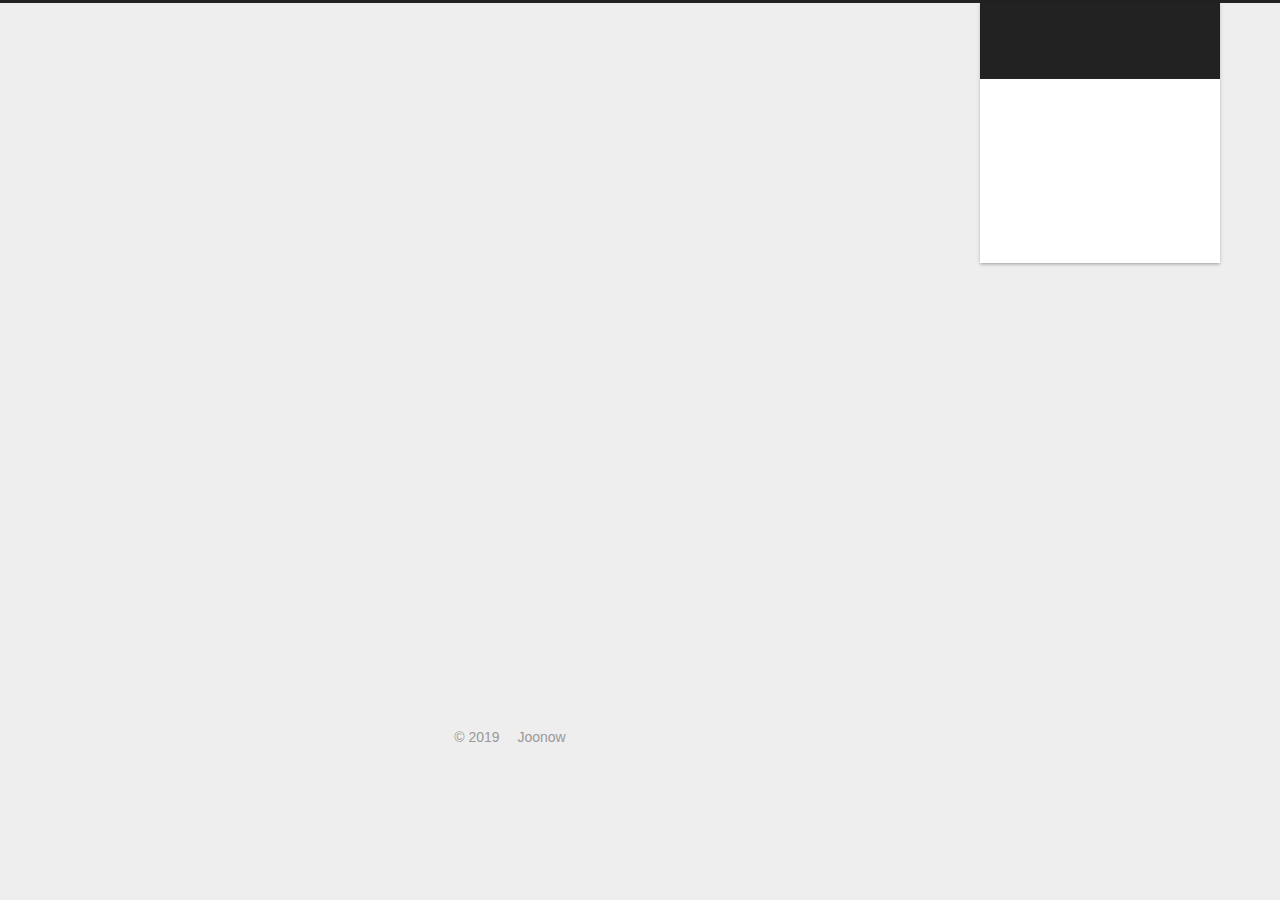
==== index.html @ 96f08228 "Site updated: 2019-05-29 19:18:34" ====
<!DOCTYPE html>












  


<html class="theme-next gemini use-motion" lang="zh-CN">
<head><meta name="generator" content="Hexo 3.8.0">
  <meta charset="UTF-8">
<meta http-equiv="X-UA-Compatible" content="IE=edge">
<meta name="viewport" content="width=device-width, initial-scale=1, maximum-scale=2">
<meta name="theme-color" content="#222">
























<link rel="stylesheet" href="/lib/font-awesome/css/font-awesome.min.css?v=4.6.2">

<link rel="stylesheet" href="/css/main.css?v=7.1.1">


  <link rel="apple-touch-icon" sizes="180x180" href="/images/apple-touch-icon-next.png?v=7.1.1">


  <link rel="icon" type="image/png" sizes="32x32" href="/images/amd.ico?v=7.1.1">


  <link rel="icon" type="image/png" sizes="16x16" href="/images/amd.ico?v=7.1.1">


  <link rel="mask-icon" href="/images/logo.svg?v=7.1.1" color="#222">







<script id="hexo.configurations">
  var NexT = window.NexT || {};
  var CONFIG = {
    root: '/',
    scheme: 'Gemini',
    version: '7.1.1',
    sidebar: {"position":"right","display":"post","offset":12,"onmobile":false,"dimmer":false},
    back2top: true,
    back2top_sidebar: false,
    fancybox: false,
    fastclick: false,
    lazyload: false,
    tabs: true,
    motion: {"enable":true,"async":false,"transition":{"post_block":"fadeIn","post_header":"slideDownIn","post_body":"slideDownIn","coll_header":"slideLeftIn","sidebar":"slideUpIn"}},
    algolia: {
      applicationID: '',
      apiKey: '',
      indexName: '',
      hits: {"per_page":10},
      labels: {"input_placeholder":"Search for Posts","hits_empty":"We didn't find any results for the search: ${query}","hits_stats":"${hits} results found in ${time} ms"}
    }
  };
</script>


  




  <meta name="description" content="INTEL,YES! NVIDIA,YES!">
<meta property="og:type" content="website">
<meta property="og:title" content="AMD? NO!">
<meta property="og:url" content="http://amdno.com/index.html">
<meta property="og:site_name" content="AMD? NO!">
<meta property="og:description" content="INTEL,YES! NVIDIA,YES!">
<meta property="og:locale" content="zh-CN">
<meta name="twitter:card" content="summary">
<meta name="twitter:title" content="AMD? NO!">
<meta name="twitter:description" content="INTEL,YES! NVIDIA,YES!">





  
  
  <link rel="canonical" href="http://amdno.com/">



<script id="page.configurations">
  CONFIG.page = {
    sidebar: "",
  };
</script>

  <title>AMD? NO!</title>
  












  <noscript>
  <style>
  .use-motion .motion-element,
  .use-motion .brand,
  .use-motion .menu-item,
  .sidebar-inner,
  .use-motion .post-block,
  .use-motion .pagination,
  .use-motion .comments,
  .use-motion .post-header,
  .use-motion .post-body,
  .use-motion .collection-title { opacity: initial; }

  .use-motion .logo,
  .use-motion .site-title,
  .use-motion .site-subtitle {
    opacity: initial;
    top: initial;
  }

  .use-motion .logo-line-before i { left: initial; }
  .use-motion .logo-line-after i { right: initial; }
  </style>
</noscript>

</head>

<body itemscope itemtype="http://schema.org/WebPage" lang="zh-CN">

  
  
    
  

  <div class="container sidebar-position-right 
  page-home">
    <div class="headband"></div>

    <header id="header" class="header" itemscope itemtype="http://schema.org/WPHeader">
      <div class="header-inner"><div class="site-brand-wrapper">
  <div class="site-meta">
    

    <div class="custom-logo-site-title">
      <a href="/" class="brand" rel="start">
        <span class="logo-line-before"><i></i></span>
        <span class="site-title">AMD? NO!</span>
        <span class="logo-line-after"><i></i></span>
      </a>
    </div>
    
    
  </div>

  <div class="site-nav-toggle">
    <button aria-label="切换导航栏">
      <span class="btn-bar"></span>
      <span class="btn-bar"></span>
      <span class="btn-bar"></span>
    </button>
  </div>
</div>



<nav class="site-nav">
  
    <ul id="menu" class="menu">
      
        
        
        
          
          <li class="menu-item menu-item-home menu-item-active">

    
    
    
      
    

    

    <a href="/" rel="section"><i class="menu-item-icon fa fa-fw fa-home"></i> <br>首页</a>

  </li>
        
        
        
          
          <li class="menu-item menu-item-categories">

    
    
    
      
    

    

    <a href="/categories/" rel="section"><i class="menu-item-icon fa fa-fw fa-th"></i> <br>分类</a>

  </li>
        
        
        
          
          <li class="menu-item menu-item-archives">

    
    
    
      
    

    

    <a href="/archives/" rel="section"><i class="menu-item-icon fa fa-fw fa-archive"></i> <br>归档</a>

  </li>

      
      
        <li class="menu-item menu-item-search">
          
            <a href="javascript:;" class="popup-trigger">
          
            
              <i class="menu-item-icon fa fa-search fa-fw"></i> <br>搜索</a>
        </li>
      
    </ul>
  

  

  
    <div class="site-search">
      
  <div class="popup search-popup local-search-popup">
  <div class="local-search-header clearfix">
    <span class="search-icon">
      <i class="fa fa-search"></i>
    </span>
    <span class="popup-btn-close">
      <i class="fa fa-times-circle"></i>
    </span>
    <div class="local-search-input-wrapper">
      <input autocomplete="off" placeholder="搜索..." spellcheck="false" type="text" id="local-search-input">
    </div>
  </div>
  <div id="local-search-result"></div>
</div>



    </div>
  
</nav>



  



</div>
    </header>

    


    <main id="main" class="main">
      <div class="main-inner">
        <div class="content-wrap">
          
            

          
          <div id="content" class="content">
            
  <section id="posts" class="posts-expand">
    
      

  

  
  
  

  

  <article class="post post-type-normal" itemscope itemtype="http://schema.org/Article">
  
  
  
  <div class="post-block">
    <link itemprop="mainEntityOfPage" href="http://amdno.com/2019/05/06/手机推荐/">

    <span hidden itemprop="author" itemscope itemtype="http://schema.org/Person">
      <meta itemprop="name" content="Joonow">
      <meta itemprop="description" content="INTEL,YES! NVIDIA,YES!">
      <meta itemprop="image" content="/images/avatar.gif">
    </span>

    <span hidden itemprop="publisher" itemscope itemtype="http://schema.org/Organization">
      <meta itemprop="name" content="AMD? NO!">
    </span>

    
      <header class="post-header">

        
        
          <h1 class="post-title" itemprop="name headline">
                
                
                <a href="/2019/05/06/手机推荐/" class="post-title-link" itemprop="url">手机推荐</a>
              
            
          </h1>
        

        <div class="post-meta">
        
        
       		
          <span class="post-time">

            
            
            

            
              <span class="post-meta-item-icon">
                <i class="fa fa-calendar-o"></i>
              </span>
              
                <span class="post-meta-item-text">发表于</span>
              

              
                
              

              <time title="创建时间：2019-05-06 16:51:24" itemprop="dateCreated datePublished" datetime="2019-05-06T16:51:24+08:00">2019-05-06</time>
            

            
              

              
                
                <span class="post-meta-divider">|</span>
                

                <span class="post-meta-item-icon">
                  <i class="fa fa-calendar-check-o"></i>
                </span>
                
                  <span class="post-meta-item-text">更新于</span>
                
                <time title="修改时间：2019-05-28 17:20:49" itemprop="dateModified" datetime="2019-05-28T17:20:49+08:00">2019-05-28</time>
              
            
          </span>

          
            <span class="post-category">
            
              <span class="post-meta-divider">|</span>
            
              <span class="post-meta-item-icon">
                <i class="fa fa-folder-o"></i>
              </span>
              
                <span class="post-meta-item-text">分类于</span>
              
              
                <span itemprop="about" itemscope itemtype="http://schema.org/Thing"><a href="/categories/phone/" itemprop="url" rel="index"><span itemprop="name">phone</span></a></span>

                
                
              
            </span>
          

          
            
            
          

          
          

          

          
            <div class="post-symbolscount">
              

              
                <span class="post-meta-item-icon">
                  <i class="fa fa-file-word-o"></i>
                </span>
                
                  <span class="post-meta-item-text">本文字数：</span>
                
                <span title="本文字数">868</span>
              

              

              
            </div>
          

          

        </div>
      </header>
    

    
    
    
    <div class="post-body" itemprop="articleBody">



<div>
  
</div>


      
      

      
        
          <p>推荐表仅为本人主观想法，不代表任何厂商，也不带有任何获利性质。</p>
<p>里面链接不加说明默认是京东自营、天猫旗舰店或者手机厂商官网的链接，淘宝的则建议自行搜索，均不带有任何返利途径。</p>
<p>目前不收录垃圾佬的海淘洋垃圾或者二手旧旗舰等，不定时更新。</p>
          <!--noindex-->
          
            <div class="post-button text-center">
              <a class="btn" href="/2019/05/06/手机推荐/#more" rel="contents">
                阅读全文 &raquo;
              </a>
            </div>
          
          <!--/noindex-->
        
      
    </div>

    

    
    
    

    

    
      
    
    

    

    <footer class="post-footer">
      

      

      

      
      
        <div class="post-eof"></div>
      
    </footer>
  </div>
  
  
  
  </article>


    
  </section>

  


          </div>
          

        </div>
        
          
  
  <div class="sidebar-toggle">
    <div class="sidebar-toggle-line-wrap">
      <span class="sidebar-toggle-line sidebar-toggle-line-first"></span>
      <span class="sidebar-toggle-line sidebar-toggle-line-middle"></span>
      <span class="sidebar-toggle-line sidebar-toggle-line-last"></span>
    </div>
  </div>

  <aside id="sidebar" class="sidebar">
    <div class="sidebar-inner">

      

      

      <div class="site-overview-wrap sidebar-panel sidebar-panel-active">
        <div class="site-overview">
          <div class="site-author motion-element" itemprop="author" itemscope itemtype="http://schema.org/Person">
            
              <p class="site-author-name" itemprop="name">Joonow</p>
              <div class="site-description motion-element" itemprop="description">INTEL,YES! NVIDIA,YES!</div>
          </div>

          
            <nav class="site-state motion-element">
              
                <div class="site-state-item site-state-posts">
                
                  <a href="/archives/">
                
                    <span class="site-state-item-count">1</span>
                    <span class="site-state-item-name">日志</span>
                  </a>
                </div>
              

              
                
                
                <div class="site-state-item site-state-categories">
                  
                    
                      <a href="/categories/">
                    
                  
                    
                    
                      
                    
                    <span class="site-state-item-count">1</span>
                    <span class="site-state-item-name">分类</span>
                  </a>
                </div>
              

              
            </nav>
          

          

          

          
            <div class="links-of-author motion-element">
              
                <span class="links-of-author-item">
                  
                  
                    
                  
                  
                    
                  
                  <a href="https://weibo.com/6064539445" title="Weibo &rarr; https://weibo.com/6064539445" rel="noopener" target="_blank"><i class="fa fa-fw fa-weibo"></i>Weibo</a>
                </span>
              
            </div>
          

          

          
          

          
            
          
          

        </div>
      </div>

      

      

    </div>
  </aside>
  


        
      </div>
    </main>

    <footer id="footer" class="footer">
      <div class="footer-inner">
        <div class="copyright">&copy; <span itemprop="copyrightYear">2019</span>
  <span class="with-love" id="animate">
    <i class="fa fa-user"></i>
  </span>
  <span class="author" itemprop="copyrightHolder">Joonow</span>

  

  
</div>









        








        
      </div>
    </footer>

    
      <div class="back-to-top">
        <i class="fa fa-arrow-up"></i>
        
      </div>
    

    

    

    
  </div>

  

<script>
  if (Object.prototype.toString.call(window.Promise) !== '[object Function]') {
    window.Promise = null;
  }
</script>


























  
  <script src="/lib/jquery/index.js?v=2.1.3"></script>

  
  <script src="/lib/velocity/velocity.min.js?v=1.2.1"></script>

  
  <script src="/lib/velocity/velocity.ui.min.js?v=1.2.1"></script>


  


  <script src="/js/utils.js?v=7.1.1"></script>

  <script src="/js/motion.js?v=7.1.1"></script>



  
  


  <script src="/js/affix.js?v=7.1.1"></script>

  <script src="/js/schemes/pisces.js?v=7.1.1"></script>




  

  


  <script src="/js/next-boot.js?v=7.1.1"></script>


  

  

  

  



  
  <script>
    // Popup Window;
    var isfetched = false;
    var isXml = true;
    // Search DB path;
    var search_path = "search.xml";
    if (search_path.length === 0) {
      search_path = "search.xml";
    } else if (/json$/i.test(search_path)) {
      isXml = false;
    }
    var path = "/" + search_path;
    // monitor main search box;

    var onPopupClose = function (e) {
      $('.popup').hide();
      $('#local-search-input').val('');
      $('.search-result-list').remove();
      $('#no-result').remove();
      $(".local-search-pop-overlay").remove();
      $('body').css('overflow', '');
    }

    function proceedsearch() {
      $("body")
        .append('<div class="search-popup-overlay local-search-pop-overlay"></div>')
        .css('overflow', 'hidden');
      $('.search-popup-overlay').click(onPopupClose);
      $('.popup').toggle();
      var $localSearchInput = $('#local-search-input');
      $localSearchInput.attr("autocapitalize", "none");
      $localSearchInput.attr("autocorrect", "off");
      $localSearchInput.focus();
    }

    // search function;
    var searchFunc = function(path, search_id, content_id) {
      'use strict';

      // start loading animation
      $("body")
        .append('<div class="search-popup-overlay local-search-pop-overlay">' +
          '<div id="search-loading-icon">' +
          '<i class="fa fa-spinner fa-pulse fa-5x fa-fw"></i>' +
          '</div>' +
          '</div>')
        .css('overflow', 'hidden');
      $("#search-loading-icon").css('margin', '20% auto 0 auto').css('text-align', 'center');

      

      $.ajax({
        url: path,
        dataType: isXml ? "xml" : "json",
        async: true,
        success: function(res) {
          // get the contents from search data
          isfetched = true;
          $('.popup').detach().appendTo('.header-inner');
          var datas = isXml ? $("entry", res).map(function() {
            return {
              title: $("title", this).text(),
              content: $("content",this).text(),
              url: $("url" , this).text()
            };
          }).get() : res;
          var input = document.getElementById(search_id);
          var resultContent = document.getElementById(content_id);
          var inputEventFunction = function() {
            var searchText = input.value.trim().toLowerCase();
            var keywords = searchText.split(/[\s\-]+/);
            if (keywords.length > 1) {
              keywords.push(searchText);
            }
            var resultItems = [];
            if (searchText.length > 0) {
              // perform local searching
              datas.forEach(function(data) {
                var isMatch = false;
                var hitCount = 0;
                var searchTextCount = 0;
                var title = data.title.trim();
                var titleInLowerCase = title.toLowerCase();
                var content = data.content.trim().replace(/<[^>]+>/g,"");
                
                var contentInLowerCase = content.toLowerCase();
                var articleUrl = decodeURIComponent(data.url).replace(/\/{2,}/g, '/');
                var indexOfTitle = [];
                var indexOfContent = [];
                // only match articles with not empty titles
                if(title != '') {
                  keywords.forEach(function(keyword) {
                    function getIndexByWord(word, text, caseSensitive) {
                      var wordLen = word.length;
                      if (wordLen === 0) {
                        return [];
                      }
                      var startPosition = 0, position = [], index = [];
                      if (!caseSensitive) {
                        text = text.toLowerCase();
                        word = word.toLowerCase();
                      }
                      while ((position = text.indexOf(word, startPosition)) > -1) {
                        index.push({position: position, word: word});
                        startPosition = position + wordLen;
                      }
                      return index;
                    }

                    indexOfTitle = indexOfTitle.concat(getIndexByWord(keyword, titleInLowerCase, false));
                    indexOfContent = indexOfContent.concat(getIndexByWord(keyword, contentInLowerCase, false));
                  });
                  if (indexOfTitle.length > 0 || indexOfContent.length > 0) {
                    isMatch = true;
                    hitCount = indexOfTitle.length + indexOfContent.length;
                  }
                }

                // show search results

                if (isMatch) {
                  // sort index by position of keyword

                  [indexOfTitle, indexOfContent].forEach(function (index) {
                    index.sort(function (itemLeft, itemRight) {
                      if (itemRight.position !== itemLeft.position) {
                        return itemRight.position - itemLeft.position;
                      } else {
                        return itemLeft.word.length - itemRight.word.length;
                      }
                    });
                  });

                  // merge hits into slices

                  function mergeIntoSlice(text, start, end, index) {
                    var item = index[index.length - 1];
                    var position = item.position;
                    var word = item.word;
                    var hits = [];
                    var searchTextCountInSlice = 0;
                    while (position + word.length <= end && index.length != 0) {
                      if (word === searchText) {
                        searchTextCountInSlice++;
                      }
                      hits.push({position: position, length: word.length});
                      var wordEnd = position + word.length;

                      // move to next position of hit

                      index.pop();
                      while (index.length != 0) {
                        item = index[index.length - 1];
                        position = item.position;
                        word = item.word;
                        if (wordEnd > position) {
                          index.pop();
                        } else {
                          break;
                        }
                      }
                    }
                    searchTextCount += searchTextCountInSlice;
                    return {
                      hits: hits,
                      start: start,
                      end: end,
                      searchTextCount: searchTextCountInSlice
                    };
                  }

                  var slicesOfTitle = [];
                  if (indexOfTitle.length != 0) {
                    slicesOfTitle.push(mergeIntoSlice(title, 0, title.length, indexOfTitle));
                  }

                  var slicesOfContent = [];
                  while (indexOfContent.length != 0) {
                    var item = indexOfContent[indexOfContent.length - 1];
                    var position = item.position;
                    var word = item.word;
                    // cut out 100 characters
                    var start = position - 20;
                    var end = position + 80;
                    if(start < 0){
                      start = 0;
                    }
                    if (end < position + word.length) {
                      end = position + word.length;
                    }
                    if(end > content.length){
                      end = content.length;
                    }
                    slicesOfContent.push(mergeIntoSlice(content, start, end, indexOfContent));
                  }

                  // sort slices in content by search text's count and hits' count

                  slicesOfContent.sort(function (sliceLeft, sliceRight) {
                    if (sliceLeft.searchTextCount !== sliceRight.searchTextCount) {
                      return sliceRight.searchTextCount - sliceLeft.searchTextCount;
                    } else if (sliceLeft.hits.length !== sliceRight.hits.length) {
                      return sliceRight.hits.length - sliceLeft.hits.length;
                    } else {
                      return sliceLeft.start - sliceRight.start;
                    }
                  });

                  // select top N slices in content

                  var upperBound = parseInt('1');
                  if (upperBound >= 0) {
                    slicesOfContent = slicesOfContent.slice(0, upperBound);
                  }

                  // highlight title and content

                  function highlightKeyword(text, slice) {
                    var result = '';
                    var prevEnd = slice.start;
                    slice.hits.forEach(function (hit) {
                      result += text.substring(prevEnd, hit.position);
                      var end = hit.position + hit.length;
                      result += '<b class="search-keyword">' + text.substring(hit.position, end) + '</b>';
                      prevEnd = end;
                    });
                    result += text.substring(prevEnd, slice.end);
                    return result;
                  }

                  var resultItem = '';

                  if (slicesOfTitle.length != 0) {
                    resultItem += "<li><a href='" + articleUrl + "' class='search-result-title'>" + highlightKeyword(title, slicesOfTitle[0]) + "</a>";
                  } else {
                    resultItem += "<li><a href='" + articleUrl + "' class='search-result-title'>" + title + "</a>";
                  }

                  slicesOfContent.forEach(function (slice) {
                    resultItem += "<a href='" + articleUrl + "'>" +
                      "<p class=\"search-result\">" + highlightKeyword(content, slice) +
                      "...</p>" + "</a>";
                  });

                  resultItem += "</li>";
                  resultItems.push({
                    item: resultItem,
                    searchTextCount: searchTextCount,
                    hitCount: hitCount,
                    id: resultItems.length
                  });
                }
              })
            };
            if (keywords.length === 1 && keywords[0] === "") {
              resultContent.innerHTML = '<div id="no-result"><i class="fa fa-search fa-5x"></i></div>'
            } else if (resultItems.length === 0) {
              resultContent.innerHTML = '<div id="no-result"><i class="fa fa-frown-o fa-5x"></i></div>'
            } else {
              resultItems.sort(function (resultLeft, resultRight) {
                if (resultLeft.searchTextCount !== resultRight.searchTextCount) {
                  return resultRight.searchTextCount - resultLeft.searchTextCount;
                } else if (resultLeft.hitCount !== resultRight.hitCount) {
                  return resultRight.hitCount - resultLeft.hitCount;
                } else {
                  return resultRight.id - resultLeft.id;
                }
              });
              var searchResultList = '<ul class=\"search-result-list\">';
              resultItems.forEach(function (result) {
                searchResultList += result.item;
              })
              searchResultList += "</ul>";
              resultContent.innerHTML = searchResultList;
            }
          }

          if ('auto' === 'auto') {
            input.addEventListener('input', inputEventFunction);
          } else {
            $('.search-icon').click(inputEventFunction);
            input.addEventListener('keypress', function (event) {
              if (event.keyCode === 13) {
                inputEventFunction();
              }
            });
          }

          // remove loading animation
          $(".local-search-pop-overlay").remove();
          $('body').css('overflow', '');

          proceedsearch();
        }
      });
    }

    // handle and trigger popup window;
    $('.popup-trigger').click(function(e) {
      e.stopPropagation();
      if (isfetched === false) {
        searchFunc(path, 'local-search-input', 'local-search-result');
      } else {
        proceedsearch();
      };
    });

    $('.popup-btn-close').click(onPopupClose);
    $('.popup').click(function(e){
      e.stopPropagation();
    });
    $(document).on('keyup', function (event) {
      var shouldDismissSearchPopup = event.which === 27 &&
        $('.search-popup').is(':visible');
      if (shouldDismissSearchPopup) {
        onPopupClose();
      }
    });
  </script>





  

  

  

  

  

  

  

  

  

  

  

  

  

  

</body>
</html>
---- css/main.css ----
/* normalize.css v8.0.1 | MIT License | github.com/necolas/normalize.css */
html {
  line-height: 1.15; /* 1 */
  -webkit-text-size-adjust: 100%; /* 2 */
}
body {
  margin: 0;
}
main {
  display: block;
}
h1 {
  font-size: 2em;
  margin: 0.67em 0;
}
hr {
  box-sizing: content-box; /* 1 */
  height: 0; /* 1 */
  overflow: visible; /* 2 */
}
pre {
  font-family: monospace, monospace; /* 1 */
  font-size: 1em; /* 2 */
}
a {
  background-color: transparent;
}
abbr[title] {
  border-bottom: none; /* 1 */
  text-decoration: underline; /* 2 */
  text-decoration: underline dotted; /* 2 */
}
b,
strong {
  font-weight: bolder;
}
code,
kbd,
samp {
  font-family: monospace, monospace; /* 1 */
  font-size: 1em; /* 2 */
}
small {
  font-size: 80%;
}
sub,
sup {
  font-size: 75%;
  line-height: 0;
  position: relative;
  vertical-align: baseline;
}
sub {
  bottom: -0.25em;
}
sup {
  top: -0.5em;
}
img {
  border-style: none;
}
button,
input,
optgroup,
select,
textarea {
  font-family: inherit; /* 1 */
  font-size: 100%; /* 1 */
  line-height: 1.15; /* 1 */
  margin: 0; /* 2 */
}
button,
input {
/* 1 */
  overflow: visible;
}
button,
select {
/* 1 */
  text-transform: none;
}
button,
[type="button"],
[type="reset"],
[type="submit"] {
  -webkit-appearance: button;
}
button::-moz-focus-inner,
[type="button"]::-moz-focus-inner,
[type="reset"]::-moz-focus-inner,
[type="submit"]::-moz-focus-inner {
  border-style: none;
  padding: 0;
}
button:-moz-focusring,
[type="button"]:-moz-focusring,
[type="reset"]:-moz-focusring,
[type="submit"]:-moz-focusring {
  outline: 1px dotted ButtonText;
}
fieldset {
  padding: 0.35em 0.75em 0.625em;
}
legend {
  box-sizing: border-box; /* 1 */
  color: inherit; /* 2 */
  display: table; /* 1 */
  max-width: 100%; /* 1 */
  padding: 0; /* 3 */
  white-space: normal; /* 1 */
}
progress {
  vertical-align: baseline;
}
textarea {
  overflow: auto;
}
[type="checkbox"],
[type="radio"] {
  box-sizing: border-box; /* 1 */
  padding: 0; /* 2 */
}
[type="number"]::-webkit-inner-spin-button,
[type="number"]::-webkit-outer-spin-button {
  height: auto;
}
[type="search"] {
  -webkit-appearance: textfield; /* 1 */
  outline-offset: -2px; /* 2 */
}
[type="search"]::-webkit-search-decoration {
  -webkit-appearance: none;
}
::-webkit-file-upload-button {
  -webkit-appearance: button; /* 1 */
  font: inherit; /* 2 */
}
details {
  display: block;
}
summary {
  display: list-item;
}
template {
  display: none;
}
[hidden] {
  display: none;
}
::selection {
  background: #262a30;
  color: #fff;
}
body {
  position: relative;
  font-family: 'Lato', "PingFang SC", "Microsoft YaHei", sans-serif;
  font-size: 14px;
  line-height: 2;
  color: #555;
  background: #eee;
}
@media (max-width: 991px) {
  body {
    padding-right: 0 !important;
  }
}
@media (min-width: 1200px) {
  body {
    font-size: 16px;
  }
}
h1,
h2,
h3,
h4,
h5,
h6 {
  margin: 20px 0 15px;
  padding: 0;
  font-weight: bold;
  line-height: 1.5;
  font-family: 'Lato', "PingFang SC", "Microsoft YaHei", sans-serif;
}
h1 {
  font-size: 22px;
}
h1 code {
  font-size: 1em;
}
@media (max-width: 767px) {
  h1 {
    font-size: 18px;
  }
  h1 code {
    font-size: 1em;
  }
}
h2 {
  font-size: 20px;
}
h2 code {
  font-size: 1em;
}
@media (max-width: 767px) {
  h2 {
    font-size: 16px;
  }
  h2 code {
    font-size: 1em;
  }
}
h3 {
  font-size: 18px;
}
h3 code {
  font-size: 1em;
}
@media (max-width: 767px) {
  h3 {
    font-size: 14px;
  }
  h3 code {
    font-size: 1em;
  }
}
h4 {
  font-size: 16px;
}
h4 code {
  font-size: 1em;
}
@media (max-width: 767px) {
  h4 {
    font-size: 12px;
  }
  h4 code {
    font-size: 1em;
  }
}
h5 {
  font-size: 14px;
}
h5 code {
  font-size: 1em;
}
@media (max-width: 767px) {
  h5 {
    font-size: 10px;
  }
  h5 code {
    font-size: 1em;
  }
}
h6 {
  font-size: 12px;
}
h6 code {
  font-size: 1em;
}
@media (max-width: 767px) {
  h6 {
    font-size: 8px;
  }
  h6 code {
    font-size: 1em;
  }
}
p {
  margin: 0 0 20px 0;
}
a,
span.exturl {
  overflow-wrap: break-word;
  word-wrap: break-word;
  background-color: transparent;
  color: #555;
  text-decoration: none;
  outline: none;
  border-bottom: 1px solid #999;
  cursor: pointer;
}
a:hover,
span.exturl:hover {
  color: #222;
  border-bottom-color: #222;
}
video {
  max-width: 100%;
  display: block;
  margin-left: auto;
  margin-right: auto;
}
img {
  display: block;
  margin: auto;
  max-width: 100%;
  height: auto;
}
hr {
  margin: 40px 0;
  height: 3px;
  border: none;
  background-color: #ddd;
  background-image: repeating-linear-gradient(-45deg, #fff, #fff 4px, transparent 4px, transparent 8px);
}
blockquote {
  margin: 0;
  padding: 0 15px;
  color: #666;
  border-left: 4px solid #ddd;
}
blockquote cite::before {
  content: "-";
  padding: 0 5px;
}
dt {
  font-weight: 700;
}
dd {
  margin: 0;
  padding: 0;
}
kbd {
  border: 1px solid #ccc;
  border-radius: 0.2em;
  box-shadow: 0.1em 0.1em 0.2em rgba(0,0,0,0.1);
  background-color: #f9f9f9;
  font-family: inherit;
  background-image: linear-gradient(top, #eee, #fff, #eee);
  padding: 0.1em 0.3em;
  white-space: nowrap;
}
.text-left {
  text-align: left;
}
.text-center {
  text-align: center;
}
.text-right {
  text-align: right;
}
.text-justify {
  text-align: justify;
}
.text-nowrap {
  white-space: nowrap;
}
.text-lowercase {
  text-transform: lowercase;
}
.text-uppercase {
  text-transform: uppercase;
}
.text-capitalize {
  text-transform: capitalize;
}
.center-block {
  display: block;
  margin-left: auto;
  margin-right: auto;
}
.clearfix:before,
.clearfix:after {
  content: " ";
  display: table;
}
.clearfix:after {
  clear: both;
}
.pullquote {
  width: 45%;
}
.pullquote.left {
  float: left;
  margin-left: 5px;
  margin-right: 10px;
}
.pullquote.right {
  float: right;
  margin-left: 10px;
  margin-right: 5px;
}
.affix {
  position: fixed;
}
.translation {
  margin-top: -20px;
  font-size: 14px;
  color: #999;
}
.scrollbar-measure {
  width: 100px;
  height: 100px;
  overflow: scroll;
  position: absolute;
  top: -9999px;
}
.use-motion .motion-element {
  opacity: 0;
}
.table-container {
  margin: 20px 0;
  overflow: auto;
  -webkit-overflow-scrolling: touch;
}
.highlight .table-container {
  margin: 0px;
}
table {
  width: 100%;
  border-collapse: collapse;
  border-spacing: 0;
  font-size: 14px;
}
table > tbody > tr:nth-of-type(odd) {
  background-color: #f9f9f9;
}
table > tbody > tr:hover {
  background-color: #f5f5f5;
}
caption,
th,
td {
  padding: 8px;
  text-align: left;
  vertical-align: middle;
  font-weight: normal;
}
th,
td {
  border: 1px solid #ddd;
  border-bottom: 3px solid #ddd;
}
th {
  padding-bottom: 10px;
  font-weight: 700;
}
td {
  border-bottom-width: 1px;
}
html,
body {
  height: 100%;
}
.container {
  position: relative;
}
.header-inner {
  margin: 0 auto;
  padding: 100px 0 70px;
  width: calc(100% - 20px);
}
@media (min-width: 1200px) {
  .container .header-inner {
    width: 1160px;
  }
}
@media (min-width: 1600px) {
  .container .header-inner {
    width: 73%;
  }
}
.main-inner {
  margin: 0 auto;
  width: calc(100% - 20px);
}
@media (min-width: 1200px) {
  .container .main-inner {
    width: 1160px;
  }
}
@media (min-width: 1600px) {
  .container .main-inner {
    width: 73%;
  }
}
.footer {
  padding: 20px 0;
}
.footer-inner {
  box-sizing: border-box;
  margin: 0px auto;
  width: calc(100% - 20px);
}
@media (min-width: 1200px) {
  .container .footer-inner {
    width: 1160px;
  }
}
@media (min-width: 1600px) {
  .container .footer-inner {
    width: 73%;
  }
}
pre,
.highlight {
  overflow: auto;
  margin: 20px 0;
  padding: 0;
  font-size: 14px;
  color: #4d4d4c;
  background: #f7f7f7;
  line-height: 1.6;
}
pre,
code {
  font-family: consolas, Menlo, "PingFang SC", "Microsoft YaHei", monospace;
}
code {
  overflow-wrap: break-word;
  word-wrap: break-word;
  padding: 2px 4px;
  color: #555;
  background: #eee;
  border-radius: 3px;
  font-size: 14px;
}
pre {
  padding: 10px;
}
pre code {
  padding: 0;
  color: #4d4d4c;
  background: none;
  text-shadow: none;
}
.highlight {
  border-radius: 1px;
}
.highlight pre {
  border: none;
  margin: 0;
  padding: 10px 0;
}
.highlight table {
  margin: 0;
  width: auto;
  border: none;
}
.highlight td {
  border: none;
  padding: 0;
}
.highlight figcaption {
  font-size: 1em;
  color: #4d4d4c;
  line-height: 1em;
  margin-bottom: 1em;
  margin: 0em;
  padding: 0.5em;
  background: #eee;
  border-bottom: 1px solid #e9e9e9;
}
.highlight figcaption:before,
.highlight figcaption:after {
  content: " ";
  display: table;
}
.highlight figcaption:after {
  clear: both;
}
.highlight figcaption a {
  float: right;
  color: #4d4d4c;
}
.highlight figcaption a:hover {
  border-bottom-color: #4d4d4c;
}
.highlight .gutter pre {
  padding-left: 10px;
  padding-right: 10px;
  color: #869194;
  text-align: right;
  background-color: #eff2f3;
}
.highlight .code pre {
  width: 100%;
  padding-left: 10px;
  padding-right: 10px;
  background-color: #f7f7f7;
}
.highlight .line {
  height: 20px;
}
.gutter {
  -webkit-user-select: none;
  -moz-user-select: none;
  -ms-user-select: none;
  user-select: none;
}
.gist table {
  width: auto;
}
.gist table td {
  border: none;
}
pre .deletion {
  background: #fdd;
}
pre .addition {
  background: #dfd;
}
pre .meta {
  color: #8959a8;
}
pre .comment {
  color: #8e908c;
}
pre .variable,
pre .attribute,
pre .tag,
pre .name,
pre .regexp,
pre .ruby .constant,
pre .xml .tag .title,
pre .xml .pi,
pre .xml .doctype,
pre .html .doctype,
pre .css .id,
pre .css .class,
pre .css .pseudo {
  color: #c82829;
}
pre .number,
pre .preprocessor,
pre .built_in,
pre .builtin-name,
pre .literal,
pre .params,
pre .constant,
pre .command {
  color: #f5871f;
}
pre .ruby .class .title,
pre .css .rules .attribute,
pre .string,
pre .symbol,
pre .value,
pre .inheritance,
pre .header,
pre .ruby .symbol,
pre .xml .cdata,
pre .special,
pre .formula {
  color: #718c00;
}
pre .title,
pre .css .hexcolor {
  color: #3e999f;
}
pre .function,
pre .python .decorator,
pre .python .title,
pre .ruby .function .title,
pre .ruby .title .keyword,
pre .perl .sub,
pre .javascript .title,
pre .coffeescript .title {
  color: #4271ae;
}
pre .keyword,
pre .javascript .function {
  color: #8959a8;
}
.posts-expand .post-body img.full-image {
  border: none;
}
.blockquote-center,
.page-home .post-type-quote blockquote,
.page-post-detail .post-type-quote blockquote {
  position: relative;
  margin: 40px 0;
  padding: 0;
  border-left: none;
  text-align: center;
}
.blockquote-center::before,
.page-home .post-type-quote blockquote::before,
.page-post-detail .post-type-quote blockquote::before,
.blockquote-center::after,
.page-home .post-type-quote blockquote::after,
.page-post-detail .post-type-quote blockquote::after {
  position: absolute;
  content: ' ';
  display: block;
  width: 100%;
  height: 24px;
  opacity: 0.2;
  background-repeat: no-repeat;
  background-position: 0 -6px;
  background-size: 22px 22px;
}
.blockquote-center::before,
.page-home .post-type-quote blockquote::before,
.page-post-detail .post-type-quote blockquote::before {
  top: -20px;
  background-image: url("../images/quote-l.svg");
  border-top: 1px solid #ccc;
}
.blockquote-center::after,
.page-home .post-type-quote blockquote::after,
.page-post-detail .post-type-quote blockquote::after {
  bottom: -20px;
  background-image: url("../images/quote-r.svg");
  border-bottom: 1px solid #ccc;
  background-position: 100% 8px;
}
.blockquote-center p,
.page-home .post-type-quote blockquote p,
.page-post-detail .post-type-quote blockquote p,
.blockquote-center div,
.page-home .post-type-quote blockquote div,
.page-post-detail .post-type-quote blockquote div {
  text-align: center;
}
.post .post-body .group-picture img {
  box-sizing: border-box;
  padding: 0 3px;
  border: none;
}
.post .group-picture-row {
  overflow: hidden;
  margin-top: 6px;
}
.post .group-picture-row:first-child {
  margin-top: 0;
}
.post .group-picture-column {
  float: left;
}
.page-post-detail .post-body .group-picture-column {
  float: none;
  margin-top: 10px;
  width: auto !important;
}
.page-post-detail .post-body .group-picture-column img {
  margin: 0 auto;
}
.page-archive .group-picture-container {
  overflow: hidden;
}
.page-archive .group-picture-row {
  float: left;
}
.page-archive .group-picture-row:first-child {
  margin-top: 6px;
}
.page-archive .group-picture-column {
  max-width: 150px;
  max-height: 150px;
}
.post-body .label {
  display: inline;
  padding: 0 2px;
}
.post-body .label.default {
  background-color: #f0f0f0;
}
.post-body .label.primary {
  background-color: #efe6f7;
}
.post-body .label.info {
  background-color: #e5f2f8;
}
.post-body .label.success {
  background-color: #e7f4e9;
}
.post-body .label.warning {
  background-color: #fcf6e1;
}
.post-body .label.danger {
  background-color: #fae8eb;
}
.post-body .note {
  position: relative;
  padding: 15px;
  margin-bottom: 20px;
  border: 1px solid #eee;
  border-left-width: 5px;
  border-radius: 3px;
}
.post-body .note h2,
.post-body .note h3,
.post-body .note h4,
.post-body .note h5,
.post-body .note h6 {
  margin-top: 0;
  margin-bottom: 0;
  border-bottom: initial;
  padding-top: 0 !important;
}
.post-body .note p:first-child,
.post-body .note ul:first-child,
.post-body .note ol:first-child,
.post-body .note table:first-child,
.post-body .note pre:first-child,
.post-body .note blockquote:first-child {
  margin-top: 0;
}
.post-body .note p:last-child,
.post-body .note ul:last-child,
.post-body .note ol:last-child,
.post-body .note table:last-child,
.post-body .note pre:last-child,
.post-body .note blockquote:last-child {
  margin-bottom: 0;
}
.post-body .note.default {
  border-left-color: #777;
}
.post-body .note.default h2,
.post-body .note.default h3,
.post-body .note.default h4,
.post-body .note.default h5,
.post-body .note.default h6 {
  color: #777;
}
.post-body .note.primary {
  border-left-color: #6f42c1;
}
.post-body .note.primary h2,
.post-body .note.primary h3,
.post-body .note.primary h4,
.post-body .note.primary h5,
.post-body .note.primary h6 {
  color: #6f42c1;
}
.post-body .note.info {
  border-left-color: #428bca;
}
.post-body .note.info h2,
.post-body .note.info h3,
.post-body .note.info h4,
.post-body .note.info h5,
.post-body .note.info h6 {
  color: #428bca;
}
.post-body .note.success {
  border-left-color: #5cb85c;
}
.post-body .note.success h2,
.post-body .note.success h3,
.post-body .note.success h4,
.post-body .note.success h5,
.post-body .note.success h6 {
  color: #5cb85c;
}
.post-body .note.warning {
  border-left-color: #f0ad4e;
}
.post-body .note.warning h2,
.post-body .note.warning h3,
.post-body .note.warning h4,
.post-body .note.warning h5,
.post-body .note.warning h6 {
  color: #f0ad4e;
}
.post-body .note.danger {
  border-left-color: #d9534f;
}
.post-body .note.danger h2,
.post-body .note.danger h3,
.post-body .note.danger h4,
.post-body .note.danger h5,
.post-body .note.danger h6 {
  color: #d9534f;
}
.post-body .tabs {
  position: relative;
  display: block;
  margin-bottom: 20px;
  padding-top: 10px;
}
.post-body .tabs ul.nav-tabs {
  margin: 0;
  padding: 0;
  display: flex;
  margin-bottom: -1px;
}
@media (max-width: 413px) {
  .post-body .tabs ul.nav-tabs {
    display: block;
    margin-bottom: 5px;
  }
}
.post-body .tabs ul.nav-tabs li.tab {
  list-style-type: none !important;
  margin: 0 0.25em 0 0;
  border-top: 3px solid transparent;
  border-left: 1px solid transparent;
  border-right: 1px solid transparent;
}
@media (max-width: 413px) {
  .post-body .tabs ul.nav-tabs li.tab {
    margin: initial;
    border-top: 1px solid transparent;
    border-left: 3px solid transparent;
    border-right: 1px solid transparent;
    border-bottom: 1px solid transparent;
  }
}
.post-body .tabs ul.nav-tabs li.tab a {
  outline: 0;
  border-bottom: initial;
  display: block;
  line-height: 1.8em;
  padding: 0.25em 0.75em;
  transition-duration: 0.2s;
  transition-timing-function: ease-out;
  transition-delay: 0s;
}
.post-body .tabs ul.nav-tabs li.tab a i {
  width: 1.285714285714286em;
}
.post-body .tabs ul.nav-tabs li.tab.active {
  border-top: 3px solid #fc6423;
  border-left: 1px solid #ddd;
  border-right: 1px solid #ddd;
  background-color: #fff;
}
@media (max-width: 413px) {
  .post-body .tabs ul.nav-tabs li.tab.active {
    border-top: 1px solid #ddd;
    border-left: 3px solid #fc6423;
    border-right: 1px solid #ddd;
    border-bottom: 1px solid #ddd;
  }
}
.post-body .tabs ul.nav-tabs li.tab.active a {
  cursor: default;
  color: #555;
}
.post-body .tabs .tab-content {
  background-color: #fff;
}
.post-body .tabs .tab-content .tab-pane {
  border: 1px solid #ddd;
  padding: 20px 20px 0 20px;
}
.post-body .tabs .tab-content .tab-pane:not(.active) {
  display: none;
}
.post-body .tabs .tab-content .tab-pane.active {
  display: block;
}
.btn {
  display: inline-block;
  padding: 0 20px;
  font-size: 14px;
  color: #555;
  background: #fff;
  border: 2px solid #555;
  text-decoration: none;
  border-radius: 2px;
  transition-property: background-color;
  transition-duration: 0.2s;
  transition-timing-function: ease-in-out;
  transition-delay: 0s;
  line-height: 2;
}
.btn:hover {
  border-color: #222;
  color: #fff;
  background: #222;
}
.btn +.btn {
  margin: 0 0 8px 8px;
}
.btn .fa-fw {
  width: 1.285714285714286em;
  text-align: left;
}
.btn-bar {
  display: block;
  width: 22px;
  height: 2px;
  background: #555;
  border-radius: 1px;
}
.btn-bar+.btn-bar {
  margin-top: 4px;
}
.pagination {
  margin: 120px 0 40px;
  text-align: center;
  border-top: 1px solid #eee;
}
.page-number-basic,
.pagination .prev,
.pagination .next,
.pagination .page-number,
.pagination .space {
  display: inline-block;
  position: relative;
  top: -1px;
  margin: 0 10px;
  padding: 0 11px;
}
@media (max-width: 767px) {
  .page-number-basic,
  .pagination .prev,
  .pagination .next,
  .pagination .page-number,
  .pagination .space {
    margin: 0 5px;
  }
}
.pagination .prev,
.pagination .next,
.pagination .page-number {
  border-bottom: 0;
  border-top: 1px solid #eee;
  transition-property: border-color;
  transition-duration: 0.2s;
  transition-timing-function: ease-in-out;
  transition-delay: 0s;
}
.pagination .prev:hover,
.pagination .next:hover,
.pagination .page-number:hover {
  border-top-color: #222;
}
.pagination .space {
  padding: 0;
  margin: 0;
}
.pagination .prev {
  margin-left: 0;
}
.pagination .next {
  margin-right: 0;
}
.pagination .page-number.current {
  color: #fff;
  background: #ccc;
  border-top-color: #ccc;
}
@media (max-width: 767px) {
  .pagination {
    border-top: none;
  }
  .pagination .prev,
  .pagination .next,
  .pagination .page-number {
    margin-bottom: 10px;
    border-top: 0;
    border-bottom: 1px solid #eee;
    padding: 0 10px;
  }
  .pagination .prev:hover,
  .pagination .next:hover,
  .pagination .page-number:hover {
    border-bottom-color: #222;
  }
}
.comments {
  margin: 60px 20px 0;
}
.back-to-top {
  box-sizing: border-box;
  position: fixed;
  bottom: -100px;
  right: 30px;
  z-index: 1050;
  padding: 0 6px;
  width: 24px;
  background: #222;
  font-size: 12px;
  opacity: 0.6;
  color: #fff;
  cursor: pointer;
  text-align: center;
  transition-property: bottom;
  transition-duration: 0.2s;
  transition-timing-function: ease-in-out;
  transition-delay: 0s;
}
.back-to-top.back-to-top-on {
  bottom: 30px;
}
@media (max-width: 991px) {
  .back-to-top {
    opacity: 0.8;
    right: 20px;
  }
}
.header {
  background: transparent;
}
.header-inner {
  position: relative;
}
.headband {
  height: 3px;
  background: #222;
}
.site-meta {
  margin: 0;
  text-align: center;
}
@media (max-width: 767px) {
  .site-meta {
    text-align: center;
  }
}
.brand {
  position: relative;
  display: inline-block;
  padding: 0 40px;
  color: #fff;
  background: #222;
  border-bottom: none;
}
.brand:hover {
  color: #fff;
}
.logo {
  display: inline-block;
  margin-right: 5px;
  line-height: 36px;
  vertical-align: top;
}
.site-title {
  display: inline-block;
  vertical-align: top;
  line-height: 36px;
  font-size: 20px;
  font-weight: normal;
  font-family: 'Lato', "PingFang SC", "Microsoft YaHei", sans-serif;
}
.site-subtitle {
  margin-top: 10px;
  font-size: 13px;
  color: #ddd;
}
.use-motion .brand {
  opacity: 0;
}
.use-motion .logo,
.use-motion .site-title,
.use-motion .site-subtitle,
.use-motion .custom-logo-image {
  opacity: 0;
  position: relative;
  top: -10px;
}
.site-nav-toggle {
  display: none;
  position: absolute;
  top: 10px;
  left: 10px;
}
@media (max-width: 767px) {
  .site-nav-toggle {
    display: block;
  }
}
.site-nav-toggle button {
  margin-top: 2px;
  padding: 9px 10px;
  background: transparent;
  border: none;
}
@media (max-width: 767px) {
  .site-nav {
    display: none;
    margin: 0 -10px;
    padding: 0 10px;
    clear: both;
    border-top: 1px solid #ddd;
  }
}
@media (min-width: 768px) and (max-width: 991px) {
  .site-nav {
    display: block !important;
  }
}
@media (min-width: 992px) {
  .site-nav {
    display: block !important;
  }
}
.menu {
  margin-top: 20px;
  padding-left: 0;
  text-align: center;
}
.menu .menu-item {
  display: inline-block;
  margin: 0 10px;
  list-style: none;
}
@media (max-width: 767px) {
  .menu .menu-item {
    margin-top: 10px;
  }
}
.menu .menu-item a,
.menu .menu-item span.exturl {
  display: block;
  font-size: 13px;
  line-height: inherit;
  border-bottom: 1px solid transparent;
  transition-property: border-color;
  transition-duration: 0.2s;
  transition-timing-function: ease-in-out;
  transition-delay: 0s;
}
.menu .menu-item a:hover,
.menu .menu-item span.exturl:hover {
  border-bottom-color: #222;
}
.menu .menu-item .fa {
  margin-right: 5px;
}
.use-motion .menu-item {
  opacity: 0;
}
.post-body {
  overflow-wrap: break-word;
  word-wrap: break-word;
  font-family: 'Lato', "PingFang SC", "Microsoft YaHei", sans-serif;
}
.post-body span.exturl .fa {
  font-size: 14px;
  margin-left: 4px;
}
.post-body .fancybox img {
  display: block !important;
  margin: 0 auto;
  cursor: pointer;
  cursor: zoom-in;
}
.post-body .image-caption,
.post-body .figure .caption {
  margin: -20px auto 15px;
  text-align: center;
  font-size: 14px;
  color: #999;
  font-weight: bold;
  line-height: 1;
}
.post-sticky-flag {
  display: inline-block;
  font-size: 16px;
  transform: rotate(30deg);
}
.use-motion .post-block,
.use-motion .pagination,
.use-motion .comments {
  opacity: 0;
}
.use-motion .post-header {
  opacity: 0;
}
.use-motion .post-body {
  opacity: 0;
}
.use-motion .collection-title {
  opacity: 0;
}
.posts-expand {
  padding-top: 40px;
}
@media (max-width: 767px) {
  .posts-expand {
    margin: 0 20px;
  }
  .post-body pre .gutter pre {
    padding-right: 10px;
  }
  .post-body .highlight {
    margin-left: 0px;
    margin-right: 0px;
    padding: 0;
  }
  .post-body .highlight .gutter pre {
    padding-right: 10px;
  }
}
@media (min-width: 992px) {
  .posts-expand .post-body {
    text-align: justify;
  }
}
@media (max-width: 991px) {
  .posts-expand .post-body {
    text-align: justify;
  }
}
.posts-expand .post-body h2,
.posts-expand .post-body h3,
.posts-expand .post-body h4,
.posts-expand .post-body h5,
.posts-expand .post-body h6 {
  padding-top: 10px;
}
.posts-expand .post-body h2 .header-anchor,
.posts-expand .post-body h3 .header-anchor,
.posts-expand .post-body h4 .header-anchor,
.posts-expand .post-body h5 .header-anchor,
.posts-expand .post-body h6 .header-anchor {
  float: right;
  margin-left: 10px;
  color: #ccc;
  border-bottom-style: none;
  visibility: hidden;
}
.posts-expand .post-body h2 .header-anchor:hover,
.posts-expand .post-body h3 .header-anchor:hover,
.posts-expand .post-body h4 .header-anchor:hover,
.posts-expand .post-body h5 .header-anchor:hover,
.posts-expand .post-body h6 .header-anchor:hover {
  color: inherit;
}
.posts-expand .post-body h2:hover .header-anchor,
.posts-expand .post-body h3:hover .header-anchor,
.posts-expand .post-body h4:hover .header-anchor,
.posts-expand .post-body h5:hover .header-anchor,
.posts-expand .post-body h6:hover .header-anchor {
  visibility: visible;
}
.posts-expand .post-body img {
  box-sizing: border-box;
  margin: 0 auto 25px;
  padding: 3px;
  border: 1px solid #ddd;
}
@media (max-width: 767px) {
  .posts-collapse {
    margin: 0 20px;
  }
  .posts-collapse .post-title,
  .posts-collapse .post-meta {
    display: block;
    width: auto;
    text-align: left;
  }
}
.posts-collapse {
  position: relative;
  z-index: 1010;
  margin-left: 55px;
}
.posts-collapse::after {
  content: " ";
  position: absolute;
  top: 20px;
  left: 0;
  margin-left: -2px;
  width: 4px;
  height: 100%;
  background: #f5f5f5;
  z-index: -1;
}
@media (max-width: 767px) {
  .posts-collapse {
    margin: 0 20px;
  }
}
.posts-collapse .collection-title {
  position: relative;
  margin: 60px 0;
}
.posts-collapse .collection-title h1,
.posts-collapse .collection-title h2 {
  margin-left: 20px;
}
.posts-collapse .collection-title small {
  color: #bbb;
  margin-left: 5px;
}
.posts-collapse .collection-title::before {
  content: " ";
  position: absolute;
  left: 0;
  top: 50%;
  margin-left: -4px;
  margin-top: -4px;
  width: 8px;
  height: 8px;
  background: #bbb;
  border-radius: 50%;
}
.posts-collapse .post {
  margin: 30px 0;
}
.posts-collapse .post-header {
  position: relative;
  transition-duration: 0.2s;
  transition-timing-function: ease-in-out;
  transition-delay: 0s;
  transition-property: border;
  border-bottom: 1px dashed #ccc;
}
.posts-collapse .post-header::before {
  content: " ";
  position: absolute;
  left: 0;
  top: 12px;
  width: 6px;
  height: 6px;
  margin-left: -4px;
  background: #bbb;
  border-radius: 50%;
  border: 1px solid #fff;
  transition-duration: 0.2s;
  transition-timing-function: ease-in-out;
  transition-delay: 0s;
  transition-property: background;
}
.posts-collapse .post-header:hover {
  border-bottom-color: #666;
}
.posts-collapse .post-header:hover::before {
  background: #222;
}
.posts-collapse .post-meta {
  position: absolute;
  font-size: 12px;
  left: 20px;
  top: 5px;
}
.posts-collapse .post-comments-count {
  display: none;
}
.posts-collapse .post-title {
  margin-left: 60px;
  font-size: 16px;
  font-weight: normal;
  line-height: inherit;
}
.posts-collapse .post-title::after {
  margin-left: 3px;
  opacity: 0.6;
}
.posts-collapse .post-title a,
.posts-collapse .post-title span.exturl {
  color: #666;
  border-bottom: none;
}
.page-home .post-type-quote .post-header,
.page-post-detail .post-type-quote .post-header,
.page-home .post-type-quote .post-tags,
.page-post-detail .post-type-quote .post-tags {
  display: none;
}
.posts-expand .post-title {
  overflow-wrap: break-word;
  word-wrap: break-word;
  text-align: center;
  font-weight: 400;
}
.posts-expand .post-title-link {
  display: inline-block;
  position: relative;
  color: #555;
  border-bottom: none;
  line-height: 1.2;
  vertical-align: top;
}
.posts-expand .post-title-link::before {
  content: "";
  position: absolute;
  width: 100%;
  height: 2px;
  bottom: 0;
  left: 0;
  background-color: #000;
  visibility: hidden;
  transform: scaleX(0);
  transition-duration: 0.2s;
  transition-timing-function: ease-in-out;
  transition-delay: 0s;
}
.posts-expand .post-title-link:hover::before {
  visibility: visible;
  transform: scaleX(1);
}
.posts-expand .post-title-link .fa {
  font-size: 20px;
  margin-left: 5px;
}
.posts-expand .post-meta {
  margin: 3px 0 60px 0;
  color: #999;
  font-family: 'Lato', "PingFang SC", "Microsoft YaHei", sans-serif;
  font-size: 12px;
  text-align: center;
}
.posts-expand .post-meta .post-category-list {
  display: inline-block;
  margin: 0;
  padding: 3px;
}
.posts-expand .post-meta .post-category-list-link {
  color: #999;
}
.posts-expand .post-meta .post-description {
  font-size: 14px;
  margin-top: 2px;
}
.posts-expand .post-meta time {
  border-bottom: 1px dashed #999;
  cursor: help;
}
.post-meta-divider {
  margin: 0 0.5em;
}
.post-meta-item-icon {
  margin-right: 3px;
}
@media (min-width: 768px) and (max-width: 991px) {
  .post-meta-item-icon {
    display: inline-block;
  }
}
@media (max-width: 767px) {
  .post-meta-item-icon {
    display: inline-block;
  }
}
@media (min-width: 768px) and (max-width: 991px) {
  .post-meta-item-text {
    display: none;
  }
}
@media (max-width: 767px) {
  .post-meta-item-text {
    display: none;
  }
}
.post-button {
  margin-top: 40px;
}
.posts-expand .post-tags {
  margin-top: 40px;
  text-align: center;
}
.posts-expand .post-tags a {
  display: inline-block;
  margin-right: 10px;
  font-size: 13px;
}
.post-nav {
  display: table;
  margin-top: 15px;
  width: 100%;
  border-top: 1px solid #eee;
}
.post-nav-divider {
  display: table-cell;
  width: 10%;
}
.post-nav-item {
  display: table-cell;
  padding: 10px 0 0 0;
  width: 45%;
  vertical-align: top;
}
.post-nav-item a {
  position: relative;
  display: block;
  line-height: 25px;
  font-size: 14px;
  color: #555;
  border-bottom: none;
}
.post-nav-item a:hover {
  color: #222;
  border-bottom: none;
}
.post-nav-item a:active {
  top: 2px;
}
.post-nav-item .fa {
  font-size: 12px;
  margin-right: 5px;
}
.post-nav-next a {
  padding-left: 5px;
}
.post-nav-prev {
  text-align: right;
}
.post-nav-prev a {
  padding-right: 5px;
}
.post-nav-prev .fa {
  margin-left: 5px;
}
.posts-expand .post-eof {
  margin: 80px auto 60px;
  width: 8%;
  height: 1px;
  background: #ccc;
  text-align: center;
}
.post:last-child .post-eof {
  display: none;
}
.post-gallery {
  display: table;
  table-layout: fixed;
  width: 100%;
  border-collapse: separate;
}
.post-gallery-row {
  display: table-row;
}
.post-gallery .post-gallery-img {
  display: table-cell;
  text-align: center;
  vertical-align: middle;
  border: none;
}
.post-gallery .post-gallery-img img {
  max-width: 100%;
  max-height: 100%;
  border: none;
}
.fancybox-close,
.fancybox-close:hover {
  border: none;
}
.rtl.post-body p,
.rtl.post-body a,
.rtl.post-body h1,
.rtl.post-body h2,
.rtl.post-body h3,
.rtl.post-body h4,
.rtl.post-body h5,
.rtl.post-body h6,
.rtl.post-body li,
.rtl.post-body ul,
.rtl.post-body ol {
  direction: rtl;
  font-family: UKIJ Ekran;
}
.rtl.post-title {
  font-family: UKIJ Ekran;
}
.post-body p a {
  color: #0477ab;
  border-bottom: none;
}
.post-body p a:hover {
  color: #fc6423;
  text-decoration: underline;
}
.sidebar {
  position: fixed;
  right: 0;
  top: 0;
  bottom: 0;
  width: 0;
  z-index: 1040;
  box-shadow: inset 0 2px 6px #000;
  background: #222;
}
.sidebar a,
.sidebar span.exturl {
  color: #999;
  border-bottom-color: #555;
}
.sidebar a:hover,
.sidebar span.exturl:hover {
  color: #eee;
  border-bottom-color: #eee;
}
@media (max-width: 991px) {
  .sidebar {
    display: none;
  }
}
.sidebar-inner {
  position: relative;
  padding: 20px 10px;
  color: #999;
  text-align: center;
}
.site-overview-wrap {
  overflow: hidden;
}
.site-overview {
  overflow-y: auto;
  overflow-x: hidden;
}
.cc-license {
  margin-top: 10px;
  text-align: center;
}
.cc-license .cc-opacity {
  opacity: 0.7;
  border-bottom: none;
}
.cc-license .cc-opacity:hover {
  opacity: 0.9;
}
.cc-license img {
  display: inline-block;
}
.sidebar-toggle {
  position: fixed;
  right: 30px;
  bottom: 45px;
  width: 14px;
  height: 14px;
  padding: 5px;
  background: #222;
  line-height: 0;
  z-index: 1050;
  cursor: pointer;
}
@media (max-width: 991px) {
  .sidebar-toggle {
    opacity: 0.8;
    right: 20px;
    display: none;
  }
}
.sidebar-toggle-line {
  position: relative;
  display: inline-block;
  vertical-align: top;
  height: 2px;
  width: 100%;
  background: #fff;
  margin-top: 3px;
}
.sidebar-toggle-line:first-child {
  margin-top: 0;
}
.site-author-image {
  display: block;
  margin: 0 auto;
  padding: 2px;
  max-width: 120px;
  height: auto;
  border: 1px solid #eee;
  opacity: 1;
}
.site-author-name {
  margin: 0;
  text-align: center;
  color: #222;
  font-weight: 600;
}
.site-description {
  margin-top: 0;
  text-align: center;
  font-size: 13px;
  color: #999;
}
.links-of-author {
  margin-top: 20px;
}
.links-of-author a,
.links-of-author span.exturl {
  display: inline-block;
  vertical-align: middle;
  margin-right: 10px;
  margin-bottom: 10px;
  border-bottom-color: #555;
  font-size: 13px;
}
.links-of-author a:before,
.links-of-author span.exturl:before {
  display: inline-block;
  vertical-align: middle;
  margin-right: 3px;
  content: " ";
  width: 4px;
  height: 4px;
  border-radius: 50%;
  background: #fff9ff;
}
.feed-link,
.chat {
  margin-top: 10px;
}
.feed-link a,
.chat a {
  display: inline-block;
  padding: 0 15px;
  color: #fc6423;
  border: 1px solid #fc6423 !important;
  border-radius: 4px;
}
.feed-link a i,
.chat a i {
  color: #fc6423;
  font-size: 14px;
}
.feed-link a:hover,
.chat a:hover {
  color: #fff;
  background: #fc6423;
}
.feed-link a:hover i,
.chat a:hover i {
  color: #fff;
}
.links-of-blogroll {
  margin-top: 10px;
  font-size: 13px;
}
.links-of-blogroll-title {
  margin-top: 0;
  font-size: 14px;
  font-weight: 600;
}
.links-of-blogroll-list {
  margin: 0;
  padding: 0;
  list-style: none;
}
.links-of-blogroll-item {
  padding: 2px 10px;
}
.links-of-blogroll-item a,
.links-of-blogroll-item span.exturl {
  max-width: 280px;
  box-sizing: border-box;
  display: inline-block;
  overflow: hidden;
  white-space: nowrap;
  text-overflow: ellipsis;
}
.sidebar-nav {
  margin: 0 0 20px;
  padding-left: 0;
}
.sidebar-nav li {
  display: inline-block;
  cursor: pointer;
  border-bottom: 1px solid transparent;
  font-size: 14px;
  color: #555;
}
.sidebar-nav li:hover {
  color: #fc6423;
}
.page-post-detail .sidebar-nav-toc {
  padding: 0 5px;
}
.page-post-detail .sidebar-nav-overview {
  margin-left: 10px;
}
.sidebar-nav .sidebar-nav-active {
  color: #fc6423;
  border-bottom-color: #fc6423;
}
.sidebar-nav .sidebar-nav-active:hover {
  color: #fc6423;
}
.sidebar-panel {
  display: none;
}
.sidebar-panel-active {
  display: block;
}
.site-state {
  display: flex;
  justify-content: center;
  overflow: hidden;
  line-height: 1.4;
  white-space: nowrap;
  text-align: center;
  margin-top: 10px;
}
.site-state-item {
  padding: 0 15px;
  border-left: 1px solid #eee;
}
.site-state-item:first-child {
  border-left: none;
}
.site-state-item a {
  border-bottom: none;
}
.site-state-item-count {
  display: block;
  text-align: center;
  color: inherit;
  font-weight: 600;
  font-size: 16px;
}
.site-state-item-name {
  font-size: 13px;
  color: #999;
}
.post-toc-empty {
  font-size: 14px;
  color: #666;
}
.post-toc-wrap {
  overflow: hidden;
}
.post-toc {
  overflow: auto;
}
.post-toc ol {
  margin: 0;
  padding: 0 2px 5px 10px;
  text-align: left;
  list-style: none;
  font-size: 14px;
}
.post-toc ol > ol {
  padding-left: 0;
}
.post-toc ol a {
  transition-duration: 0.2s;
  transition-timing-function: ease-in-out;
  transition-delay: 0s;
  transition-property: all;
  color: #666;
  border-bottom-color: #ccc;
}
.post-toc ol a:hover {
  color: #000;
  border-bottom-color: #000;
}
.post-toc .nav-item {
  overflow: hidden;
  text-overflow: ellipsis;
  white-space: nowrap;
  line-height: 1.8;
}
.post-toc .nav .nav-child {
  display: none;
}
.post-toc .nav .active > .nav-child {
  display: block;
}
.post-toc .nav .active-current > .nav-child {
  display: block;
}
.post-toc .nav .active-current > .nav-child > .nav-item {
  display: block;
}
.post-toc .nav .active > a {
  color: #fc6423;
  border-bottom-color: #fc6423;
}
.post-toc .nav .active-current > a {
  color: #fc6423;
}
.post-toc .nav .active-current > a:hover {
  color: #fc6423;
}
.footer {
  font-size: 14px;
  color: #999;
}
.footer img {
  border: none;
}
.footer-inner {
  text-align: center;
}
.with-love {
  display: inline-block;
  margin: 0 5px;
  color: #808080;
}
.powered-by,
.theme-info {
  display: inline-block;
}
@-moz-keyframes iconAnimate {
  0%, 100% {
    transform: scale(1);
  }
  10%, 30% {
    transform: scale(0.9);
  }
  20%, 40%, 60%, 80% {
    transform: scale(1.1);
  }
  50%, 70% {
    transform: scale(1.1);
  }
}
@-webkit-keyframes iconAnimate {
  0%, 100% {
    transform: scale(1);
  }
  10%, 30% {
    transform: scale(0.9);
  }
  20%, 40%, 60%, 80% {
    transform: scale(1.1);
  }
  50%, 70% {
    transform: scale(1.1);
  }
}
@-o-keyframes iconAnimate {
  0%, 100% {
    transform: scale(1);
  }
  10%, 30% {
    transform: scale(0.9);
  }
  20%, 40%, 60%, 80% {
    transform: scale(1.1);
  }
  50%, 70% {
    transform: scale(1.1);
  }
}
@keyframes iconAnimate {
  0%, 100% {
    transform: scale(1);
  }
  10%, 30% {
    transform: scale(0.9);
  }
  20%, 40%, 60%, 80% {
    transform: scale(1.1);
  }
  50%, 70% {
    transform: scale(1.1);
  }
}
.local-search-pop-overlay {
  position: fixed;
  width: 100%;
  height: 100%;
  top: 0;
  left: 0;
  z-index: 2080;
  background-color: rgba(0,0,0,0.3);
}
.local-search-popup {
  display: none;
  position: fixed;
  top: 10%;
  left: 50%;
  margin-left: -350px;
  width: 700px;
  height: 80%;
  padding: 0;
  background: #fff;
  color: #333;
  z-index: 9999;
  border-radius: 5px;
}
@media (max-width: 767px) {
  .local-search-popup {
    padding: 0;
    top: 0;
    left: 0;
    margin: 0;
    width: 100%;
    height: 100%;
    border-radius: 0;
  }
}
.local-search-popup ul.search-result-list {
  padding: 0;
  margin: 0 5px;
}
.local-search-popup p.search-result {
  border-bottom: 1px dashed #ccc;
  padding: 5px 0;
}
.local-search-popup a.search-result-title {
  font-weight: bold;
  font-size: 16px;
}
.local-search-popup .search-keyword {
  border-bottom: 1px dashed #f00;
  font-weight: bold;
  color: #f00;
}
.local-search-popup .local-search-header {
  padding: 5px;
  height: 36px;
  background: #f5f5f5;
  border-top-left-radius: 5px;
  border-top-right-radius: 5px;
}
.local-search-popup #local-search-result {
  overflow: auto;
  position: relative;
  padding: 5px 25px;
  height: calc(100% - 55px);
}
.local-search-popup .local-search-input-wrapper {
  display: inline-block;
  width: calc(100% - 90px);
  height: 36px;
  line-height: 36px;
  padding: 0 5px;
}
.local-search-popup .local-search-input-wrapper input {
  padding: 8px 0;
  height: 20px;
  display: block;
  width: 100%;
  outline: none;
  border: none;
  background: transparent;
  vertical-align: middle;
}
.local-search-popup .search-icon,
.local-search-popup .popup-btn-close {
  display: inline-block;
  font-size: 18px;
  color: #999;
  height: 36px;
  width: 18px;
  padding-left: 10px;
  padding-right: 10px;
}
.local-search-popup .search-icon {
  float: left;
}
.local-search-popup .popup-btn-close {
  border-left: 1px solid #eee;
  float: right;
  cursor: pointer;
}
.local-search-popup #no-result {
  position: absolute;
  left: 50%;
  top: 50%;
  transform: translate(-50%, -50%);
  color: #ccc;
}
.page-archive .archive-page-counter {
  position: relative;
  top: 3px;
  left: 20px;
}
@media (max-width: 767px) {
  .page-archive .archive-page-counter {
    top: 5px;
  }
}
.page-archive .posts-collapse .archive-move-on {
  position: absolute;
  top: 11px;
  left: 0;
  margin-left: -6px;
  width: 10px;
  height: 10px;
  opacity: 0.5;
  background: #555;
  border: 1px solid #fff;
  border-radius: 50%;
}
.page-archive .fa-external-link {
  font-size: 15px;
  margin-left: 5px;
}
.category-all-page .category-all-title {
  text-align: center;
}
.category-all-page .category-all {
  margin-top: 20px;
}
.category-all-page .category-list {
  margin: 0;
  padding: 0;
  list-style: none;
}
.category-all-page .category-list-item {
  margin: 5px 10px;
}
.category-all-page .category-list-count {
  color: #bbb;
}
.category-all-page .category-list-count:before {
  display: inline;
  content: " (";
}
.category-all-page .category-list-count:after {
  display: inline;
  content: ") ";
}
.category-all-page .category-list-child {
  padding-left: 10px;
}
#event-list {
  padding-left: 30px;
}
#event-list hr {
  margin: 20px 0 45px 0 !important;
  background: #222;
}
#event-list hr:after {
  display: inline-block;
  content: 'NOW';
  background: #222;
  color: #fff;
  font-weight: bold;
  text-align: right;
  padding: 0 5px;
}
#event-list li.event {
  margin: 20px 0px;
  background: #f9f9f9;
  padding-left: 10px;
  min-height: 40px;
}
#event-list li.event h2.event-summary {
  margin: 0;
  padding-bottom: 3px;
}
#event-list li.event h2.event-summary:before {
  display: inline-block;
  font-family: FontAwesome;
  font-size: 8px;
  content: '\f111';
  vertical-align: middle;
  margin-right: 25px;
  color: #bbb;
}
#event-list li.event span.event-relative-time {
  display: inline-block;
  font-size: 12px;
  font-weight: 400;
  padding-left: 12px;
  color: #bbb;
}
#event-list li.event span.event-details {
  display: block;
  color: #bbb;
  margin-left: 56px;
  padding-top: 3px;
  padding-bottom: 6px;
  text-indent: -24px;
  line-height: 18px;
}
#event-list li.event span.event-details:before {
  text-indent: 0;
  display: inline-block;
  width: 14px;
  font-family: FontAwesome;
  text-align: center;
  margin-right: 9px;
  color: #bbb;
}
#event-list li.event span.event-details.event-location:before {
  content: '\f041';
}
#event-list li.event span.event-details.event-duration:before {
  content: '\f017';
}
#event-list li.event-past {
  background: #fcfcfc;
  padding: 15px 0 15px 10px;
}
#event-list li.event-past > * {
  opacity: 0.9;
}
#event-list li.event-past h2.event-summary {
  color: #bbb;
}
#event-list li.event-past h2.event-summary:before {
  color: #dfdfdf;
}
#event-list li.event-now {
  background: #222;
  color: #fff;
  padding: 15px 0 15px 10px;
}
#event-list li.event-now h2.event-summary:before {
  transform: scale(1.2);
  color: #fff;
  animation: dot-flash 1s alternate infinite ease-in-out;
}
#event-list li.event-now * {
  color: #fff !important;
}
#event-list li.event-future {
  background: #222;
  color: #fff;
  padding: 15px 0 15px 10px;
}
#event-list li.event-future h2.event-summary:before {
  transform: scale(1.2);
  color: #fff;
  animation: dot-flash 1s alternate infinite ease-in-out;
}
#event-list li.event-future * {
  color: #fff !important;
}
@-moz-keyframes dot-flash {
  from {
    opacity: 1;
    transform: scale(1.1);
  }
  to {
    opacity: 0;
    transform: scale(1);
  }
}
@-webkit-keyframes dot-flash {
  from {
    opacity: 1;
    transform: scale(1.1);
  }
  to {
    opacity: 0;
    transform: scale(1);
  }
}
@-o-keyframes dot-flash {
  from {
    opacity: 1;
    transform: scale(1.1);
  }
  to {
    opacity: 0;
    transform: scale(1);
  }
}
@keyframes dot-flash {
  from {
    opacity: 1;
    transform: scale(1.1);
  }
  to {
    opacity: 0;
    transform: scale(1);
  }
}
.page-post-detail .sidebar-toggle-line {
  background: #fc6423;
}
.page-post-detail .comments {
  overflow: hidden;
}
ul.breadcrumb {
  list-style: none;
  margin: 1em 0;
  padding: 0 2em;
  text-align: center;
  font-size: 12px;
}
ul.breadcrumb li {
  display: inline;
}
ul.breadcrumb li+li:before {
  padding: 0.5em;
  font-weight: normal;
  content: "/\00a0";
}
ul.breadcrumb li+li:last-child {
  font-weight: bold;
}
.tag-cloud {
  text-align: center;
}
.tag-cloud a {
  display: inline-block;
  margin: 10px;
}
.tag-cloud a:hover {
  color: #222 !important;
}
.header {
  position: relative;
  margin: 0 auto;
  width: calc(100% - 20px);
}
@media (min-width: 1200px) {
  .header {
    width: 1160px;
  }
}
@media (min-width: 1600px) {
  .header {
    width: 73%;
  }
}
@media (max-width: 991px) {
  .header {
    width: auto;
  }
}
.header-inner {
  position: absolute;
  top: 0;
  overflow: hidden;
  padding: 0;
  width: 240px;
  background: #fff;
  box-shadow: 0 2px 2px 0 rgba(0,0,0,0.12), 0 3px 1px -2px rgba(0,0,0,0.06), 0 1px 5px 0 rgba(0,0,0,0.12);
  border-radius: initial;
}
@media (min-width: 1200px) {
  .container .header-inner {
    width: 240px;
  }
}
@media (max-width: 991px) {
  .header-inner {
    position: relative;
    width: auto;
    border-radius: initial;
  }
}
.main:before,
.main:after {
  content: " ";
  display: table;
}
.main:after {
  clear: both;
}
@media (max-width: 991px) {
  .container .main-inner {
    width: auto;
  }
}
.content-wrap {
  float: right;
  box-sizing: border-box;
  padding: 40px;
  width: calc(100% - 252px);
  background: #fff;
  min-height: 700px;
  box-shadow: 0 2px 2px 0 rgba(0,0,0,0.12), 0 3px 1px -2px rgba(0,0,0,0.06), 0 1px 5px 0 rgba(0,0,0,0.12);
  border-radius: initial;
}
@media (min-width: 768px) and (max-width: 991px) {
  .content-wrap {
    width: 100%;
    padding: 20px;
    border-radius: initial;
  }
}
@media (max-width: 767px) {
  .content-wrap {
    width: 100%;
    padding: 20px;
    min-height: auto;
    border-radius: initial;
  }
}
.sidebar {
  position: static;
  float: left;
  margin-left: -100%;
  width: 240px;
  background: #eee;
  box-shadow: none;
}
@media (max-width: 991px) {
  .sidebar {
    display: none;
  }
}
.sidebar-toggle {
  display: none;
}
.footer-inner {
  padding-left: 260px;
}
@media (max-width: 991px) {
  .footer-inner {
    width: auto;
    padding-left: 0 !important;
    padding-right: 0 !important;
  }
}
.sidebar-position-right .header-inner {
  right: 0;
}
.sidebar-position-right .content-wrap {
  float: left;
}
.sidebar-position-right .sidebar {
  float: right;
}
.sidebar-position-right .footer-inner {
  padding-left: 0;
  padding-right: 260px;
}
.site-brand-wrapper {
  position: relative;
}
.site-meta {
  padding: 20px 0;
  color: #fff;
  background: #222;
}
@media (max-width: 991px) {
  .site-meta {
    box-shadow: 0 0 16px rgba(0,0,0,0.5);
  }
}
.brand {
  padding: 0;
  background: none;
}
.brand:hover {
  color: #fff;
}
.site-subtitle {
  margin: 10px 10px 0;
  font-weight: initial;
}
.custom-logo-image {
  margin-top: 20px;
}
@media (max-width: 991px) {
  .custom-logo-image {
    display: none;
  }
}
.site-search form {
  display: none;
}
.site-nav {
  border-top: none;
}
@media (min-width: 768px) and (max-width: 991px) {
  .site-nav {
    display: none !important;
  }
}
@media (min-width: 768px) and (max-width: 991px) {
  .site-nav-on {
    display: block !important;
  }
}
.menu-item-active a,
.menu .menu-item a:hover,
.menu .menu-item span.exturl:hover {
  background: #f9f9f9;
  border-bottom-color: #fff;
}
.menu-item-active a:after,
.menu .menu-item a:hover:after,
.menu .menu-item span.exturl:hover:after {
  content: " ";
  position: absolute;
  top: 50%;
  margin-top: -3px;
  right: 15px;
  width: 6px;
  height: 6px;
  background-color: #bbb;
  border-radius: 50%;
}
.menu .menu-item {
  display: block;
  margin: 0;
}
.menu .menu-item a,
.menu .menu-item span.exturl {
  position: relative;
  box-sizing: border-box;
  padding: 5px 20px;
  text-align: left;
  line-height: inherit;
  transition-property: background-color;
  transition-duration: 0.2s;
  transition-timing-function: ease-in-out;
  transition-delay: 0s;
}
@media (hover: none) {
  .menu .menu-item a:hover,
  .menu .menu-item span.exturl:hover {
    background: none;
  }
}
.menu .menu-item .badge {
  display: inline-block;
  padding: 2px 5px;
  font-weight: 700;
  line-height: 1;
  color: #fff;
  text-align: center;
  white-space: nowrap;
  vertical-align: middle;
  background-color: #ccc;
  border-radius: 10px;
  float: right;
  margin: 0.35em 0 0 0;
  text-shadow: 1px 1px 0px rgba(0,0,0,0.1);
}
.menu .menu-item br {
  display: none;
}
.btn-bar {
  background-color: #fff;
}
.site-nav-toggle {
  left: 20px;
  top: 50%;
  transform: translateY(-50%);
}
@media (min-width: 768px) and (max-width: 991px) {
  .site-nav-toggle {
    display: block;
  }
}
.sub-menu {
  margin: 0;
  padding: 6px 0;
  background: #fff !important;
  border-bottom: 1px solid #ddd;
}
.sub-menu .menu-item {
  display: inline-block !important;
}
.sub-menu .menu-item a,
.sub-menu .menu-item span.exturl {
  padding: initial !important;
  margin: 5px 10px;
}
.sub-menu .menu-item a:hover,
.sub-menu .menu-item span.exturl:hover {
  background: initial !important;
  color: #fc6423;
}
.sub-menu .menu-item-active a {
  background: #fff !important;
  color: #fc6423;
  border-bottom-color: #fc6423;
}
.sub-menu .menu-item-active a:hover {
  background: #fff !important;
  border-bottom-color: #fc6423;
}
.sub-menu .menu-item-active a:after {
  content: initial;
}
.use-motion .sidebar .motion-element {
  opacity: 1;
}
.sidebar {
  right: auto;
  bottom: auto;
  -webkit-transform: none;
}
.sidebar a,
.sidebar span.exturl {
  color: #555;
}
.sidebar a:hover,
.sidebar span.exturl:hover {
  color: #222;
  border-bottom-color: #222;
}
.sidebar-inner {
  box-sizing: border-box;
  width: 240px;
  color: #555;
  background: #fff;
  box-shadow: 0 2px 2px 0 rgba(0,0,0,0.12), 0 3px 1px -2px rgba(0,0,0,0.06), 0 1px 5px 0 rgba(0,0,0,0.12), 0 -1px 0.5px 0 rgba(0,0,0,0.09);
  border-radius: initial;
  opacity: 0;
}
.sidebar-inner.affix {
  position: fixed;
  top: 12px;
}
.sidebar-inner.affix-bottom {
  position: absolute;
}
.site-overview {
  text-align: left;
}
.site-author:before,
.site-author:after {
  content: " ";
  display: table;
}
.site-author:after {
  clear: both;
}
.site-state-item {
  padding: 0 10px;
}
.feed-link,
.chat {
  border-top: 1px dotted #ccc;
  border-bottom: 1px dotted #ccc;
  text-align: center;
}
.feed-link a,
.chat a {
  display: block;
  color: #fc6423;
  border: none !important;
}
.feed-link a:hover,
.chat a:hover {
  background: none;
  color: #e34603;
}
.feed-link a:hover i,
.chat a:hover i {
  color: #e34603;
}
.links-of-author {
  display: flex;
  flex-wrap: wrap;
  justify-content: center;
}
.links-of-author span.exturl {
  font-size: 13px;
}
.links-of-author-item {
  margin: 5px 0 0;
  width: 50%;
}
.links-of-author-item a,
.links-of-author-item span.exturl {
  max-width: 216px;
  box-sizing: border-box;
  display: inline-block;
  margin-right: 0;
  margin-bottom: 0;
  padding: 0 5px;
  overflow: hidden;
  white-space: nowrap;
  text-overflow: ellipsis;
}
.links-of-author-item a:before,
.links-of-author-item span.exturl:before {
  display: none;
}
.links-of-author-item a,
.links-of-author-item span.exturl {
  border-bottom: none;
  text-decoration: underline;
}
.links-of-author-item a,
.links-of-author-item span.exturl {
  display: block;
  text-decoration: none;
}
.links-of-author-item a:hover,
.links-of-author-item span.exturl:hover {
  border-radius: 4px;
  background: #eee;
}
.links-of-author-item .fa {
  margin-right: 2px;
  font-size: 16px;
}
.links-of-author-item .fa-globe {
  font-size: 15px;
}
.links-of-blogroll {
  text-align: center;
  padding: 3px 0 0;
}
.links-of-blogroll-item {
  padding: 0;
}
.links-of-blogroll-inline:before,
.links-of-blogroll-inline:after {
  content: " ";
  display: table;
}
.links-of-blogroll-inline:after {
  clear: both;
}
.links-of-blogroll-inline .links-of-blogroll-item {
  margin: 5px 0 0;
  width: 50%;
  display: inline-block;
  width: unset;
}
.links-of-blogroll-inline .links-of-blogroll-item a,
.links-of-blogroll-inline .links-of-blogroll-item span.exturl {
  max-width: 216px;
  box-sizing: border-box;
  display: inline-block;
  margin-right: 0;
  margin-bottom: 0;
  padding: 0 5px;
  overflow: hidden;
  white-space: nowrap;
  text-overflow: ellipsis;
}
.content-wrap {
  padding: initial;
  background: initial;
  box-shadow: initial;
  border-radius: initial;
}
.post-block {
  padding: 40px;
  background: #fff;
  box-shadow: 0 2px 2px 0 rgba(0,0,0,0.12), 0 3px 1px -2px rgba(0,0,0,0.06), 0 1px 5px 0 rgba(0,0,0,0.12);
  border-radius: initial;
}
#posts > article + article .post-block {
  margin-top: 12px;
  box-shadow: 0 2px 2px 0 rgba(0,0,0,0.12), 0 3px 1px -2px rgba(0,0,0,0.06), 0 1px 5px 0 rgba(0,0,0,0.12), 0 -1px 0.5px 0 rgba(0,0,0,0.09);
  border-radius: initial;
}
.comments {
  padding: 40px;
  margin: auto;
  margin-top: 12px;
  background: #fff;
  box-shadow: 0 2px 2px 0 rgba(0,0,0,0.12), 0 3px 1px -2px rgba(0,0,0,0.06), 0 1px 5px 0 rgba(0,0,0,0.12), 0 -1px 0.5px 0 rgba(0,0,0,0.09);
  border-radius: initial;
}
.posts-expand {
  padding-top: initial;
}
.post-nav-divider {
  width: 4%;
}
.post-nav-item {
  width: 48%;
}
.post-eof {
  display: none;
}
.pagination {
  margin: 12px 0 0;
  border-top: initial;
  background: #fff;
  box-shadow: 0 2px 2px 0 rgba(0,0,0,0.12), 0 3px 1px -2px rgba(0,0,0,0.06), 0 1px 5px 0 rgba(0,0,0,0.12), 0 -1px 0.5px 0 rgba(0,0,0,0.09);
  border-radius: initial;
  padding: 10px 0 10px;
}
.pagination .prev,
.pagination .next,
.pagination .page-number {
  margin-bottom: initial;
  top: initial;
}
.main {
  padding-bottom: initial;
}
.footer {
  bottom: auto;
}
.sub-menu {
  border-bottom: initial !important;
  box-shadow: 0 2px 2px 0 rgba(0,0,0,0.12), 0 3px 1px -2px rgba(0,0,0,0.06), 0 1px 5px 0 rgba(0,0,0,0.12);
}
.sub-menu+ #content > #posts .post-block {
  box-shadow: 0 2px 2px 0 rgba(0,0,0,0.12), 0 3px 1px -2px rgba(0,0,0,0.06), 0 1px 5px 0 rgba(0,0,0,0.12), 0 -1px 0.5px 0 rgba(0,0,0,0.09);
  margin-top: 12px;
}
@media (min-width: 768px) and (max-width: 991px) {
  .sub-menu+ #content > #posts .post-block {
    margin-top: 10px;
  }
}
@media (max-width: 767px) {
  .sub-menu+ #content > #posts .post-block {
    margin-top: 8px;
  }
}
.post-header h1,
.post-header h2 {
  margin: initial;
}
.posts-expand .post-title-link {
  line-height: inherit;
}
.posts-expand .post-title {
  font-size: 1.7em;
}
.post-body h1 {
  font-size: 1.6em;
  border-bottom: 1px solid #eee;
}
.post-body h1 code {
  font-size: 1em;
}
.post-body h2 {
  font-size: 1.45em;
  border-bottom: 1px solid #eee;
}
.post-body h2 code {
  font-size: 1em;
}
.post-body h3 {
  font-size: 1.3em;
  border-bottom: 1px dotted #eee;
}
.post-body h3 code {
  font-size: 1em;
}
.post-body h4 {
  font-size: 1.2em;
}
.post-body h4 code {
  font-size: 1em;
}
.post-body h5 {
  font-size: 1.07em;
}
.post-body h5 code {
  font-size: 1em;
}
.post-body h6 {
  font-size: 1.03em;
}
.post-body h6 code {
  font-size: 1em;
}
@media (min-width: 768px) and (max-width: 991px) {
  .content-wrap {
    padding: 10px;
  }
  .posts-expand {
    margin: initial;
  }
  .posts-expand .post-button {
    margin-top: 20px;
  }
  .post-block {
    padding: 20px;
    box-shadow: 0 2px 2px 0 rgba(0,0,0,0.12), 0 3px 1px -2px rgba(0,0,0,0.06), 0 1px 5px 0 rgba(0,0,0,0.12), 0 -1px 0.5px 0 rgba(0,0,0,0.09);
    border-radius: initial;
  }
  #posts > article + article .post-block {
    margin-top: 10px;
  }
  .comments {
    margin-top: 10px;
    padding: 10px 20px;
  }
  .pagination {
    margin: 10px 0 0;
  }
}
@media (max-width: 767px) {
  .content-wrap {
    padding: 8px;
  }
  .posts-expand {
    margin: initial;
  }
  .posts-expand .post-button {
    margin: 12px 0px;
  }
  .posts-expand img {
    padding: initial !important;
  }
  .post-block {
    padding: 12px;
    min-height: auto;
    box-shadow: 0 2px 2px 0 rgba(0,0,0,0.12), 0 3px 1px -2px rgba(0,0,0,0.06), 0 1px 5px 0 rgba(0,0,0,0.12), 0 -1px 0.5px 0 rgba(0,0,0,0.09);
    border-radius: initial;
  }
  #posts > article + article .post-block {
    margin-top: 8px;
  }
  .comments {
    margin-top: 8px;
    padding: 0 12px;
  }
  .pagination {
    margin: 8px 0 0;
  }
}
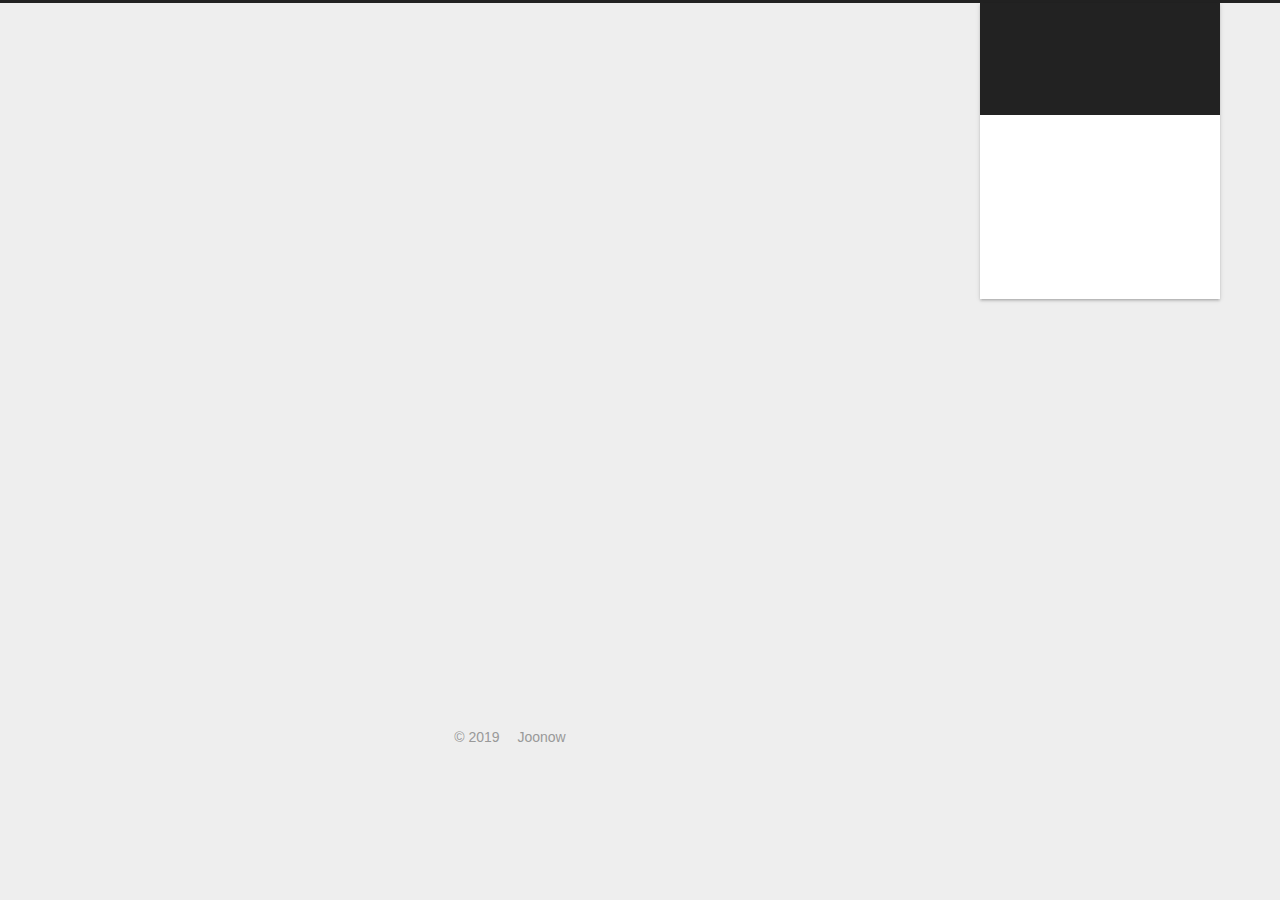
==== commit 54b977de: "Site updated: 2019-05-30 20:58:44" ====
--- a/index.html
+++ b/index.html
@@ -96,16 +96,16 @@
 
 
 
-  <meta name="description" content="INTEL,YES! NVIDIA,YES!">
+  <meta name="description" content="猪脑的自我安慰中心">
 <meta property="og:type" content="website">
-<meta property="og:title" content="AMD? NO!">
+<meta property="og:title" content="不可燃垃圾回收站">
 <meta property="og:url" content="http://amdno.com/index.html">
-<meta property="og:site_name" content="AMD? NO!">
-<meta property="og:description" content="INTEL,YES! NVIDIA,YES!">
+<meta property="og:site_name" content="不可燃垃圾回收站">
+<meta property="og:description" content="猪脑的自我安慰中心">
 <meta property="og:locale" content="zh-CN">
 <meta name="twitter:card" content="summary">
-<meta name="twitter:title" content="AMD? NO!">
-<meta name="twitter:description" content="INTEL,YES! NVIDIA,YES!">
+<meta name="twitter:title" content="不可燃垃圾回收站">
+<meta name="twitter:description" content="猪脑的自我安慰中心">
 
 
 
@@ -123,7 +123,7 @@
   };
 </script>
 
-  <title>AMD? NO!</title>
+  <title>不可燃垃圾回收站</title>
   
 
 
@@ -183,10 +183,14 @@
     <div class="custom-logo-site-title">
       <a href="/" class="brand" rel="start">
         <span class="logo-line-before"><i></i></span>
-        <span class="site-title">AMD? NO!</span>
+        <span class="site-title">不可燃垃圾回收站</span>
         <span class="logo-line-after"><i></i></span>
       </a>
     </div>
+    
+      
+        <p class="site-subtitle">别举报我</p>
+      
     
     
   </div>
@@ -335,16 +339,16 @@
   
   
   <div class="post-block">
-    <link itemprop="mainEntityOfPage" href="http://amdno.com/2019/05/06/手机推荐/">
+    <link itemprop="mainEntityOfPage" href="http://amdno.com/2019/05/30/Readme/">
 
     <span hidden itemprop="author" itemscope itemtype="http://schema.org/Person">
       <meta itemprop="name" content="Joonow">
-      <meta itemprop="description" content="INTEL,YES! NVIDIA,YES!">
+      <meta itemprop="description" content="猪脑的自我安慰中心">
       <meta itemprop="image" content="/images/avatar.gif">
     </span>
 
     <span hidden itemprop="publisher" itemscope itemtype="http://schema.org/Organization">
-      <meta itemprop="name" content="AMD? NO!">
+      <meta itemprop="name" content="不可燃垃圾回收站">
     </span>
 
     
@@ -355,7 +359,7 @@
           <h1 class="post-title" itemprop="name headline">
                 
                 
-                <a href="/2019/05/06/手机推荐/" class="post-title-link" itemprop="url">手机推荐</a>
+                <a href="/2019/05/30/Readme/" class="post-title-link" itemprop="url">Readme</a>
               
             
           </h1>
@@ -364,6 +368,10 @@
         <div class="post-meta">
         
         
+     		<font color="#1fa67a"><i class="fa fa-arrow-up"></i>
+     		<strong>Top</strong></font>
+     		<span class="post-meta-divider">|</span>
+       		
        		
           <span class="post-time">
 
@@ -383,24 +391,12 @@
                 
               
 
-              <time title="创建时间：2019-05-06 16:51:24" itemprop="dateCreated datePublished" datetime="2019-05-06T16:51:24+08:00">2019-05-06</time>
-            
-
-            
-              
-
-              
-                
-                <span class="post-meta-divider">|</span>
-                
-
-                <span class="post-meta-item-icon">
-                  <i class="fa fa-calendar-check-o"></i>
-                </span>
-                
-                  <span class="post-meta-item-text">更新于</span>
-                
-                <time title="修改时间：2019-05-28 17:20:49" itemprop="dateModified" datetime="2019-05-28T17:20:49+08:00">2019-05-28</time>
+              <time title="创建时间：2019-05-30 19:31:14 / 修改时间：20:58:36" itemprop="dateCreated datePublished" datetime="2019-05-30T19:31:14+08:00">2019-05-30</time>
+            
+
+            
+              
+
               
             
           </span>
@@ -417,7 +413,7 @@
                 <span class="post-meta-item-text">分类于</span>
               
               
-                <span itemprop="about" itemscope itemtype="http://schema.org/Thing"><a href="/categories/phone/" itemprop="url" rel="index"><span itemprop="name">phone</span></a></span>
+                <span itemprop="about" itemscope itemtype="http://schema.org/Thing"><a href="/categories/First/" itemprop="url" rel="index"><span itemprop="name">First</span></a></span>
 
                 
                 
@@ -446,7 +442,7 @@
                 
                   <span class="post-meta-item-text">本文字数：</span>
                 
-                <span title="本文字数">868</span>
+                <span title="本文字数">397</span>
               
 
               
@@ -466,25 +462,30 @@
     
     <div class="post-body" itemprop="articleBody">
 
-
-
-<div>
-  
-</div>
-
-
-      
-      
-
-      
-        
-          <p>推荐表仅为本人主观想法，不代表任何厂商，也不带有任何获利性质。</p>
-<p>里面链接不加说明默认是京东自营、天猫旗舰店或者手机厂商官网的链接，淘宝的则建议自行搜索，均不带有任何返利途径。</p>
-<p>目前不收录垃圾佬的海淘洋垃圾或者二手旧旗舰等，不定时更新。</p>
+      
+      
+
+      
+        
+          
+            <p>
+              本人爱国，男，未婚。
+对科技数码、历史政治、人文地理感兴趣。
+会打篮球、羽毛球和扑克牌。
+看过东野圭吾、刘慈欣的小说。
+看过的漫画有《NARUTO》、《JOJO》系列、《进击的巨人》、《一击男》系列等。
+看过的动画有《猫和老鼠》、《海绵宝宝》、《NARUTO疾风传》、《灵能100》系列、《JOJO》系列、《进击的巨人》系列、《齐木楠雄的灾难》系列、《宝石之国》、《罗小黑战记》、《非人哉》等。
+看过的英美电视剧有《权力的游戏》系列、《贴身保镖》、《切尔诺贝利》等。
+喜欢看军事、动作、剧情、科幻、喜剧类型的电影，比如《红海行动》、《碟中谍6》、《英伦对决》、《流浪地球》、《唐人街探案》等。
+喜欢玩历史策略、第三人称射击、动作冒险游戏，比如《欧陆风云4》、《全境封锁》、《刺客信条》系列。
+性格懒散、固执、软弱、虚伪、不求上进，喜欢自娱自乐、地图开疆、键盘政治，不是一个能为社会做贡献的人。
+
+              
+            </p>
           <!--noindex-->
           
             <div class="post-button text-center">
-              <a class="btn" href="/2019/05/06/手机推荐/#more" rel="contents">
+              <a class="btn" href="/2019/05/30/Readme/#more" rel="contents">
                 阅读全文 &raquo;
               </a>
             </div>
@@ -499,6 +500,10 @@
     
     
     
+	
+	<div>
+    
+	</div>
 
     
 
@@ -561,7 +566,7 @@
           <div class="site-author motion-element" itemprop="author" itemscope itemtype="http://schema.org/Person">
             
               <p class="site-author-name" itemprop="name">Joonow</p>
-              <div class="site-description motion-element" itemprop="description">INTEL,YES! NVIDIA,YES!</div>
+              <div class="site-description motion-element" itemprop="description">猪脑的自我安慰中心</div>
           </div>
 
           
--- a/css/main.css
+++ b/css/main.css
@@ -1773,7 +1773,7 @@
   width: 4px;
   height: 4px;
   border-radius: 50%;
-  background: #fff9ff;
+  background: #ffbbb5;
 }
 .feed-link,
 .chat {
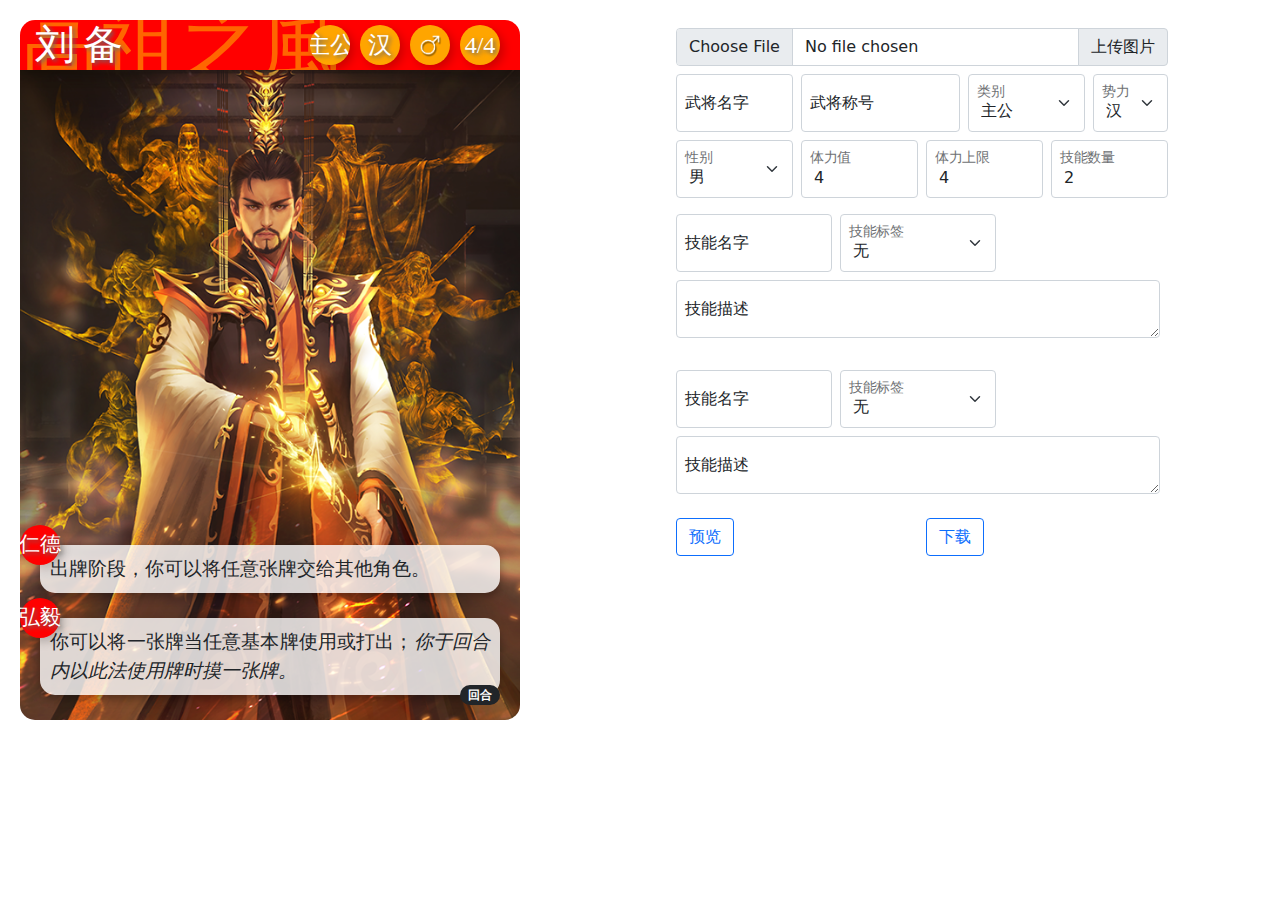
==== commit cee724c6: "Add files via upload" ====
--- a/index.html
+++ b/index.html
@@ -1,1138 +1,214 @@
 <!DOCTYPE html>
-
-
-
-
-
-
-
-
-
-
-
-
-  
-
-
-<html class="theme-next gemini use-motion" lang="zh-CN">
-<head><meta name="generator" content="Hexo 3.8.0">
-  <meta charset="UTF-8">
-<meta http-equiv="X-UA-Compatible" content="IE=edge">
-<meta name="viewport" content="width=device-width, initial-scale=1, maximum-scale=2">
-<meta name="theme-color" content="#222">
-
-
-
-
-
-
-
-
-
-
-
-
-
-
-
-
-
-
-
-
-
-
-
-
-<link rel="stylesheet" href="/lib/font-awesome/css/font-awesome.min.css?v=4.6.2">
-
-<link rel="stylesheet" href="/css/main.css?v=7.1.1">
-
-
-  <link rel="apple-touch-icon" sizes="180x180" href="/images/apple-touch-icon-next.png?v=7.1.1">
-
-
-  <link rel="icon" type="image/png" sizes="32x32" href="/images/amd.ico?v=7.1.1">
-
-
-  <link rel="icon" type="image/png" sizes="16x16" href="/images/amd.ico?v=7.1.1">
-
-
-  <link rel="mask-icon" href="/images/logo.svg?v=7.1.1" color="#222">
-
-
-
-
-
-
-
-<script id="hexo.configurations">
-  var NexT = window.NexT || {};
-  var CONFIG = {
-    root: '/',
-    scheme: 'Gemini',
-    version: '7.1.1',
-    sidebar: {"position":"right","display":"post","offset":12,"onmobile":false,"dimmer":false},
-    back2top: true,
-    back2top_sidebar: false,
-    fancybox: false,
-    fastclick: false,
-    lazyload: false,
-    tabs: true,
-    motion: {"enable":true,"async":false,"transition":{"post_block":"fadeIn","post_header":"slideDownIn","post_body":"slideDownIn","coll_header":"slideLeftIn","sidebar":"slideUpIn"}},
-    algolia: {
-      applicationID: '',
-      apiKey: '',
-      indexName: '',
-      hits: {"per_page":10},
-      labels: {"input_placeholder":"Search for Posts","hits_empty":"We didn't find any results for the search: ${query}","hits_stats":"${hits} results found in ${time} ms"}
-    }
-  };
-</script>
-
-
-  
-
-
-
-
-  <meta name="description" content="猪脑的自我安慰中心">
-<meta property="og:type" content="website">
-<meta property="og:title" content="不可燃垃圾回收站">
-<meta property="og:url" content="http://amdno.com/index.html">
-<meta property="og:site_name" content="不可燃垃圾回收站">
-<meta property="og:description" content="猪脑的自我安慰中心">
-<meta property="og:locale" content="zh-CN">
-<meta name="twitter:card" content="summary">
-<meta name="twitter:title" content="不可燃垃圾回收站">
-<meta name="twitter:description" content="猪脑的自我安慰中心">
-
-
-
-
-
-  
-  
-  <link rel="canonical" href="http://amdno.com/">
-
-
-
-<script id="page.configurations">
-  CONFIG.page = {
-    sidebar: "",
-  };
-</script>
-
-  <title>不可燃垃圾回收站</title>
-  
-
-
-
-
-
-
-
-
-
-
-
-
-  <noscript>
-  <style>
-  .use-motion .motion-element,
-  .use-motion .brand,
-  .use-motion .menu-item,
-  .sidebar-inner,
-  .use-motion .post-block,
-  .use-motion .pagination,
-  .use-motion .comments,
-  .use-motion .post-header,
-  .use-motion .post-body,
-  .use-motion .collection-title { opacity: initial; }
-
-  .use-motion .logo,
-  .use-motion .site-title,
-  .use-motion .site-subtitle {
-    opacity: initial;
-    top: initial;
-  }
-
-  .use-motion .logo-line-before i { left: initial; }
-  .use-motion .logo-line-after i { right: initial; }
-  </style>
-</noscript>
-
-</head>
-
-<body itemscope itemtype="http://schema.org/WebPage" lang="zh-CN">
-
-  
-  
-    
-  
-
-  <div class="container sidebar-position-right 
-  page-home">
-    <div class="headband"></div>
-
-    <header id="header" class="header" itemscope itemtype="http://schema.org/WPHeader">
-      <div class="header-inner"><div class="site-brand-wrapper">
-  <div class="site-meta">
-    
-
-    <div class="custom-logo-site-title">
-      <a href="/" class="brand" rel="start">
-        <span class="logo-line-before"><i></i></span>
-        <span class="site-title">不可燃垃圾回收站</span>
-        <span class="logo-line-after"><i></i></span>
-      </a>
-    </div>
-    
-      
-        <p class="site-subtitle">别举报我</p>
-      
-    
-    
-  </div>
-
-  <div class="site-nav-toggle">
-    <button aria-label="切换导航栏">
-      <span class="btn-bar"></span>
-      <span class="btn-bar"></span>
-      <span class="btn-bar"></span>
-    </button>
-  </div>
-</div>
-
-
-
-<nav class="site-nav">
-  
-    <ul id="menu" class="menu">
-      
-        
-        
-        
-          
-          <li class="menu-item menu-item-home menu-item-active">
-
-    
-    
-    
-      
-    
-
-    
-
-    <a href="/" rel="section"><i class="menu-item-icon fa fa-fw fa-home"></i> <br>首页</a>
-
-  </li>
-        
-        
-        
-          
-          <li class="menu-item menu-item-categories">
-
-    
-    
-    
-      
-    
-
-    
-
-    <a href="/categories/" rel="section"><i class="menu-item-icon fa fa-fw fa-th"></i> <br>分类</a>
-
-  </li>
-        
-        
-        
-          
-          <li class="menu-item menu-item-archives">
-
-    
-    
-    
-      
-    
-
-    
-
-    <a href="/archives/" rel="section"><i class="menu-item-icon fa fa-fw fa-archive"></i> <br>归档</a>
-
-  </li>
-
-      
-      
-        <li class="menu-item menu-item-search">
-          
-            <a href="javascript:;" class="popup-trigger">
-          
-            
-              <i class="menu-item-icon fa fa-search fa-fw"></i> <br>搜索</a>
-        </li>
-      
-    </ul>
-  
-
-  
-
-  
-    <div class="site-search">
-      
-  <div class="popup search-popup local-search-popup">
-  <div class="local-search-header clearfix">
-    <span class="search-icon">
-      <i class="fa fa-search"></i>
-    </span>
-    <span class="popup-btn-close">
-      <i class="fa fa-times-circle"></i>
-    </span>
-    <div class="local-search-input-wrapper">
-      <input autocomplete="off" placeholder="搜索..." spellcheck="false" type="text" id="local-search-input">
-    </div>
-  </div>
-  <div id="local-search-result"></div>
-</div>
-
-
-
-    </div>
-  
-</nav>
-
-
-
-  
-
-
-
-</div>
-    </header>
-
-    
-
-
-    <main id="main" class="main">
-      <div class="main-inner">
-        <div class="content-wrap">
-          
-            
-
-          
-          <div id="content" class="content">
-            
-  <section id="posts" class="posts-expand">
-    
-      
-
-  
-
-  
-  
-  
-
-  
-
-  <article class="post post-type-normal" itemscope itemtype="http://schema.org/Article">
-  
-  
-  
-  <div class="post-block">
-    <link itemprop="mainEntityOfPage" href="http://amdno.com/2019/05/30/Readme/">
-
-    <span hidden itemprop="author" itemscope itemtype="http://schema.org/Person">
-      <meta itemprop="name" content="Joonow">
-      <meta itemprop="description" content="猪脑的自我安慰中心">
-      <meta itemprop="image" content="/images/avatar.gif">
-    </span>
-
-    <span hidden itemprop="publisher" itemscope itemtype="http://schema.org/Organization">
-      <meta itemprop="name" content="不可燃垃圾回收站">
-    </span>
-
-    
-      <header class="post-header">
-
-        
-        
-          <h1 class="post-title" itemprop="name headline">
-                
-                
-                <a href="/2019/05/30/Readme/" class="post-title-link" itemprop="url">Readme</a>
-              
-            
-          </h1>
-        
-
-        <div class="post-meta">
-        
-        
-     		<font color="#1fa67a"><i class="fa fa-arrow-up"></i>
-     		<strong>Top</strong></font>
-     		<span class="post-meta-divider">|</span>
-       		
-       		
-          <span class="post-time">
-
-            
-            
-            
-
-            
-              <span class="post-meta-item-icon">
-                <i class="fa fa-calendar-o"></i>
-              </span>
-              
-                <span class="post-meta-item-text">发表于</span>
-              
-
-              
-                
-              
-
-              <time title="创建时间：2019-05-30 19:31:14 / 修改时间：20:58:36" itemprop="dateCreated datePublished" datetime="2019-05-30T19:31:14+08:00">2019-05-30</time>
-            
-
-            
-              
-
-              
-            
-          </span>
-
-          
-            <span class="post-category">
-            
-              <span class="post-meta-divider">|</span>
-            
-              <span class="post-meta-item-icon">
-                <i class="fa fa-folder-o"></i>
-              </span>
-              
-                <span class="post-meta-item-text">分类于</span>
-              
-              
-                <span itemprop="about" itemscope itemtype="http://schema.org/Thing"><a href="/categories/First/" itemprop="url" rel="index"><span itemprop="name">First</span></a></span>
-
-                
-                
-              
-            </span>
-          
-
-          
-            
-            
-          
-
-          
-          
-
-          
-
-          
-            <div class="post-symbolscount">
-              
-
-              
-                <span class="post-meta-item-icon">
-                  <i class="fa fa-file-word-o"></i>
-                </span>
-                
-                  <span class="post-meta-item-text">本文字数：</span>
-                
-                <span title="本文字数">397</span>
-              
-
-              
-
-              
-            </div>
-          
-
-          
-
-        </div>
-      </header>
-    
-
-    
-    
-    
-    <div class="post-body" itemprop="articleBody">
-
-      
-      
-
-      
-        
-          
-            <p>
-              本人爱国，男，未婚。
-对科技数码、历史政治、人文地理感兴趣。
-会打篮球、羽毛球和扑克牌。
-看过东野圭吾、刘慈欣的小说。
-看过的漫画有《NARUTO》、《JOJO》系列、《进击的巨人》、《一击男》系列等。
-看过的动画有《猫和老鼠》、《海绵宝宝》、《NARUTO疾风传》、《灵能100》系列、《JOJO》系列、《进击的巨人》系列、《齐木楠雄的灾难》系列、《宝石之国》、《罗小黑战记》、《非人哉》等。
-看过的英美电视剧有《权力的游戏》系列、《贴身保镖》、《切尔诺贝利》等。
-喜欢看军事、动作、剧情、科幻、喜剧类型的电影，比如《红海行动》、《碟中谍6》、《英伦对决》、《流浪地球》、《唐人街探案》等。
-喜欢玩历史策略、第三人称射击、动作冒险游戏，比如《欧陆风云4》、《全境封锁》、《刺客信条》系列。
-性格懒散、固执、软弱、虚伪、不求上进，喜欢自娱自乐、地图开疆、键盘政治，不是一个能为社会做贡献的人。
-
-              
-            </p>
-          <!--noindex-->
-          
-            <div class="post-button text-center">
-              <a class="btn" href="/2019/05/30/Readme/#more" rel="contents">
-                阅读全文 &raquo;
-              </a>
-            </div>
-          
-          <!--/noindex-->
-        
-      
-    </div>
-
-    
-
-    
-    
-    
+<html>
+	<head>
+		<meta charset="utf-8">
+		<link rel="stylesheet" type="text/css" href="css/bootstrap.css"/>
+		<link rel="stylesheet" type="text/css" href="css/index.css"/>
+		<script src="js/jquery-3.6.0.min.js"></script>
+		<script src="js/index.js"></script>
+		<title></title>
+	</head>
+	<body class="row">
+		<div class="col">
+		<div class="body">
+			<!--图片-->
+			<img src="img/011.png"/>
+			
+			<!--顶部信息-->
+			<div class="head">
+				
+				<div class="title"><p>高祖之風</p></div>
+				<div class="name"><p>刘备</p></div>
+				<div class="mark lord"><p>主公</p></div>
+				<div class="mark sex"><img src="img/male.png"></div>
+				<div class="mark camp"><p>汉</p></div>
+				<div class="mark hp"><p>4/4</p></div>
+				
+			</div>
+			
+			<!--技能-->
+			<div class="skills">
+				
+				<div class="skill skill3" >
+					<div class="marks skillname1"><p>激将</p></div>
+					<span class="badge rounded-pill bg-dark tag">主公</span>
+					<div class="text skilltext1"><p>
+					准备阶段，你可以令一名其他汉势力角色摸一张牌，然后其可以对你选择的另一名角色使用【杀】。
+					</p></div>
+				</div>
+				
+				<div class="skill skill2" >
+					<div class="marks skillname2"><p>弘毅</p></div>
+					<span class="badge rounded-pill bg-dark tag">回合</span>
+					<div class="text skilltext2"><p>
+					你可以将一张牌当任意基本牌使用或打出；<i>你于回合内以此法使用牌时摸一张牌。</i>
+					</p>
+					</div>
+				</div>
+			
+				<div class="skill skill1" >
+					<span class="badge rounded-pill bg-dark tag"></span>
+					<div class="marks skillname1"><p>仁德</p></div>
+					<div class="text skilltext1"><p>
+					出牌阶段，你可以将任意张牌交给其他角色。
+					</p></div>
+				</div>
+				
+			</div>
+			
+		</div>
+		</div>
+		
+		<!--表单-->
+		<div class="col">
+		<form>
+			<div class="form row g-2">
+				<div class="input-group">
+					<input type="file" id="img" class="form-control"accept="image/png, image/jpeg"/>
+					<label for="img" class="input-group-text">上传图片</label>
+				</div>
+				<div class="form-floating col-md-3">
+				  <input type="text" class="form-control" id="name" placeholder="text" maxlength="4">
+				  <label class="form-label">武将名字</label>
+				</div>
+				<div class="form-floating col-md-4">
+				  <input type="text" class="form-control" id="title" placeholder="text" maxlength="6">
+				  <label class="form-label">武将称号</label>
+				</div>
+				
+				<div class="form-floating col-md-3">
+					<select class="form-select" id="lord">
+					  <option value="普通" >普通</option>
+					  <option value="主公" selected>主公</option>
+					</select>
+					<label class="form-label">类别</label>
+				</div>
+				
+				<div class="form-floating col-md-2">
+					<select class="form-select" id="camp">
+					  <option  value="汉" selected>汉</option>
+					  <option value="魏">魏</option>
+					  <option value="吴">吴</option>
+					  <option value="群">群</option>
+					</select>
+					<label class="form-label">势力</label>
+				</div>
+				
+				<div class="form-floating col-md-3">
+					<select class="form-select" id="sex">
+					  <option value="male"selected>男</option>
+					  <option value="female">女</option>
+					  <option value="sex">无</option>
+					</select>
+					<label class="form-label">性别</label>
+				</div>
+				
+				<div class="form-floating col-md-3">
+					<input type="number" id="hp1" class="form-control" value="4" max="20" min="1"/>
+					<label class="form-label">体力值</label>
+				</div>
+				
+				<div class="form-floating col-md-3">
+					<input type="number" id="hp2" class="form-control" value="4" max="20" min="1"/>
+					<label class="form-label">体力上限</label>
+				</div>
+				
+				<div class="form-floating col-md-3">
+					<input type="number" id="skill" class="form-control" value="2" max="3" min="1"/>
+					<label class="form-label">技能数量</label>
+				</div>
+				
+				<div class="mb-3 row g-2 sskill1">	
+					<div class="form-floating col-md-4">	
+						<input type="text" id="skillname1" class="form-control" maxlength="2" placeholder="text"/>
+						<label class="form-label">技能名字</label>
+					</div>
+					<div class="form-floating col-md-4">
+						<select class="form-select" id="tag1">
+						  <option  value="" selected>无</option>
+						  <option value="锁定">锁定技</option>
+						  <option value="阶段">阶段技</option>
+						  <option value="回合">回合技</option>
+						  <option value="轮次">轮次技</option>
+						  <option value="限定">限定技</option>
+						  <option value="觉醒">觉醒技</option>
+						  <option value="主公">主公技</option>
+						  <option value="转换">转换技</option>
+						</select>
+						<label class="form-label">技能标签</label>
+					</div>
+					<div class="form-floating col-md-12"> 
+					  <textarea class="form-control" id="skilltext1" maxlength="99" placeholder="text"></textarea>
+					  <label for="skilltext1" class="form-label">技能描述</label>
+					</div>
+				</div>
+				
+				<div class="mb-3 row g-2 sskill2">
+					
+					<div class="form-floating col-md-4">
+						<input type="text" id="skillname2" class="form-control" maxlength="2" placeholder="text"/>
+						<label class="form-label">技能名字</label>
+					</div>
+					<div class="form-floating col-md-4">
+						<select class="form-select" id="tag2">
+						<option  value="" selected>无</option>
+						<option value="锁定">锁定技</option>
+						<option value="阶段">阶段技</option>
+						<option value="回合">回合技</option>
+						<option value="轮次">轮次技</option>
+						<option value="限定">限定技</option>
+						<option value="觉醒">觉醒技</option>
+						<option value="主公">主公技</option>
+						<option value="转换">转换技</option>
+						  
+						</select>
+						<label class="form-label">技能标签</label>
+					</div>
+					<div class="form-floating col-md-12"> 
+					  <textarea class="form-control" id="skilltext2" maxlength="99" placeholder="text"></textarea>
+					  <label for="skilltext2" class="form-label">技能描述</label>
+					</div>
+				</div>
+				
+				<div class="mb-3 row g-2 sskill3">
+					<div class="form-floating col-md-4">	
+						<input type="text" id="skillname3" class="form-control" maxlength="2" placeholder="text"/>
+						<label class="form-label">技能名字</label>
+					</div>
+					<div class="form-floating col-md-4">
+						<select class="form-select" id="tag3">
+						  <option  value="" selected>无</option>
+						  <option value="锁定">锁定技</option>
+						  <option value="阶段">阶段技</option>
+						  <option value="回合">回合技</option>
+						  <option value="轮次">轮次技</option>
+						  <option value="限定">限定技</option>
+						  <option value="觉醒">觉醒技</option>
+						  <option value="主公">主公技</option>
+						  <option value="转换">转换技</option>
+						</select>
+						<label class="form-label">技能标签</label>
+					</div>
+					<div class="form-floating col-md-12"> 
+					  <textarea class="form-control" id="skilltext3" maxlength="99" placeholder="text"></textarea>
+					  <label for="skilltext3" class="form-label">技能描述</label>
+					</div>
+				</div>
+				
+				<div class="col-md-6">
+					<button type="button" class="btn btn-outline-primary" id="preview">预览</button>
+				</div>
+				
+				<div class="col-md-6">
+					<a type="button" class="btn btn-outline-primary" id="download">下载</a>
+				</div>
+			</div>
+		</form>
+		
+		</div>
+		
+	
+		
+	</body>
 	
-	<div>
-    
-	</div>
-
-    
-
-    
-      
-    
-    
-
-    
-
-    <footer class="post-footer">
-      
-
-      
-
-      
-
-      
-      
-        <div class="post-eof"></div>
-      
-    </footer>
-  </div>
-  
-  
-  
-  </article>
-
-
-    
-  </section>
-
-  
-
-
-          </div>
-          
-
-        </div>
-        
-          
-  
-  <div class="sidebar-toggle">
-    <div class="sidebar-toggle-line-wrap">
-      <span class="sidebar-toggle-line sidebar-toggle-line-first"></span>
-      <span class="sidebar-toggle-line sidebar-toggle-line-middle"></span>
-      <span class="sidebar-toggle-line sidebar-toggle-line-last"></span>
-    </div>
-  </div>
-
-  <aside id="sidebar" class="sidebar">
-    <div class="sidebar-inner">
-
-      
-
-      
-
-      <div class="site-overview-wrap sidebar-panel sidebar-panel-active">
-        <div class="site-overview">
-          <div class="site-author motion-element" itemprop="author" itemscope itemtype="http://schema.org/Person">
-            
-              <p class="site-author-name" itemprop="name">Joonow</p>
-              <div class="site-description motion-element" itemprop="description">猪脑的自我安慰中心</div>
-          </div>
-
-          
-            <nav class="site-state motion-element">
-              
-                <div class="site-state-item site-state-posts">
-                
-                  <a href="/archives/">
-                
-                    <span class="site-state-item-count">1</span>
-                    <span class="site-state-item-name">日志</span>
-                  </a>
-                </div>
-              
-
-              
-                
-                
-                <div class="site-state-item site-state-categories">
-                  
-                    
-                      <a href="/categories/">
-                    
-                  
-                    
-                    
-                      
-                    
-                    <span class="site-state-item-count">1</span>
-                    <span class="site-state-item-name">分类</span>
-                  </a>
-                </div>
-              
-
-              
-            </nav>
-          
-
-          
-
-          
-
-          
-            <div class="links-of-author motion-element">
-              
-                <span class="links-of-author-item">
-                  
-                  
-                    
-                  
-                  
-                    
-                  
-                  <a href="https://weibo.com/6064539445" title="Weibo &rarr; https://weibo.com/6064539445" rel="noopener" target="_blank"><i class="fa fa-fw fa-weibo"></i>Weibo</a>
-                </span>
-              
-            </div>
-          
-
-          
-
-          
-          
-
-          
-            
-          
-          
-
-        </div>
-      </div>
-
-      
-
-      
-
-    </div>
-  </aside>
-  
-
-
-        
-      </div>
-    </main>
-
-    <footer id="footer" class="footer">
-      <div class="footer-inner">
-        <div class="copyright">&copy; <span itemprop="copyrightYear">2019</span>
-  <span class="with-love" id="animate">
-    <i class="fa fa-user"></i>
-  </span>
-  <span class="author" itemprop="copyrightHolder">Joonow</span>
-
-  
-
-  
-</div>
-
-
-
-
-
-
-
-
-
-        
-
-
-
-
-
-
-
-
-        
-      </div>
-    </footer>
-
-    
-      <div class="back-to-top">
-        <i class="fa fa-arrow-up"></i>
-        
-      </div>
-    
-
-    
-
-    
-
-    
-  </div>
-
-  
-
-<script>
-  if (Object.prototype.toString.call(window.Promise) !== '[object Function]') {
-    window.Promise = null;
-  }
-</script>
-
-
-
-
-
-
-
-
-
-
-
-
-
-
-
-
-
-
-
-
-
-
-
-
-
-
-  
-  <script src="/lib/jquery/index.js?v=2.1.3"></script>
-
-  
-  <script src="/lib/velocity/velocity.min.js?v=1.2.1"></script>
-
-  
-  <script src="/lib/velocity/velocity.ui.min.js?v=1.2.1"></script>
-
-
-  
-
-
-  <script src="/js/utils.js?v=7.1.1"></script>
-
-  <script src="/js/motion.js?v=7.1.1"></script>
-
-
-
-  
-  
-
-
-  <script src="/js/affix.js?v=7.1.1"></script>
-
-  <script src="/js/schemes/pisces.js?v=7.1.1"></script>
-
-
-
-
-  
-
-  
-
-
-  <script src="/js/next-boot.js?v=7.1.1"></script>
-
-
-  
-
-  
-
-  
-
-  
-
-
-
-  
-  <script>
-    // Popup Window;
-    var isfetched = false;
-    var isXml = true;
-    // Search DB path;
-    var search_path = "search.xml";
-    if (search_path.length === 0) {
-      search_path = "search.xml";
-    } else if (/json$/i.test(search_path)) {
-      isXml = false;
-    }
-    var path = "/" + search_path;
-    // monitor main search box;
-
-    var onPopupClose = function (e) {
-      $('.popup').hide();
-      $('#local-search-input').val('');
-      $('.search-result-list').remove();
-      $('#no-result').remove();
-      $(".local-search-pop-overlay").remove();
-      $('body').css('overflow', '');
-    }
-
-    function proceedsearch() {
-      $("body")
-        .append('<div class="search-popup-overlay local-search-pop-overlay"></div>')
-        .css('overflow', 'hidden');
-      $('.search-popup-overlay').click(onPopupClose);
-      $('.popup').toggle();
-      var $localSearchInput = $('#local-search-input');
-      $localSearchInput.attr("autocapitalize", "none");
-      $localSearchInput.attr("autocorrect", "off");
-      $localSearchInput.focus();
-    }
-
-    // search function;
-    var searchFunc = function(path, search_id, content_id) {
-      'use strict';
-
-      // start loading animation
-      $("body")
-        .append('<div class="search-popup-overlay local-search-pop-overlay">' +
-          '<div id="search-loading-icon">' +
-          '<i class="fa fa-spinner fa-pulse fa-5x fa-fw"></i>' +
-          '</div>' +
-          '</div>')
-        .css('overflow', 'hidden');
-      $("#search-loading-icon").css('margin', '20% auto 0 auto').css('text-align', 'center');
-
-      
-
-      $.ajax({
-        url: path,
-        dataType: isXml ? "xml" : "json",
-        async: true,
-        success: function(res) {
-          // get the contents from search data
-          isfetched = true;
-          $('.popup').detach().appendTo('.header-inner');
-          var datas = isXml ? $("entry", res).map(function() {
-            return {
-              title: $("title", this).text(),
-              content: $("content",this).text(),
-              url: $("url" , this).text()
-            };
-          }).get() : res;
-          var input = document.getElementById(search_id);
-          var resultContent = document.getElementById(content_id);
-          var inputEventFunction = function() {
-            var searchText = input.value.trim().toLowerCase();
-            var keywords = searchText.split(/[\s\-]+/);
-            if (keywords.length > 1) {
-              keywords.push(searchText);
-            }
-            var resultItems = [];
-            if (searchText.length > 0) {
-              // perform local searching
-              datas.forEach(function(data) {
-                var isMatch = false;
-                var hitCount = 0;
-                var searchTextCount = 0;
-                var title = data.title.trim();
-                var titleInLowerCase = title.toLowerCase();
-                var content = data.content.trim().replace(/<[^>]+>/g,"");
-                
-                var contentInLowerCase = content.toLowerCase();
-                var articleUrl = decodeURIComponent(data.url).replace(/\/{2,}/g, '/');
-                var indexOfTitle = [];
-                var indexOfContent = [];
-                // only match articles with not empty titles
-                if(title != '') {
-                  keywords.forEach(function(keyword) {
-                    function getIndexByWord(word, text, caseSensitive) {
-                      var wordLen = word.length;
-                      if (wordLen === 0) {
-                        return [];
-                      }
-                      var startPosition = 0, position = [], index = [];
-                      if (!caseSensitive) {
-                        text = text.toLowerCase();
-                        word = word.toLowerCase();
-                      }
-                      while ((position = text.indexOf(word, startPosition)) > -1) {
-                        index.push({position: position, word: word});
-                        startPosition = position + wordLen;
-                      }
-                      return index;
-                    }
-
-                    indexOfTitle = indexOfTitle.concat(getIndexByWord(keyword, titleInLowerCase, false));
-                    indexOfContent = indexOfContent.concat(getIndexByWord(keyword, contentInLowerCase, false));
-                  });
-                  if (indexOfTitle.length > 0 || indexOfContent.length > 0) {
-                    isMatch = true;
-                    hitCount = indexOfTitle.length + indexOfContent.length;
-                  }
-                }
-
-                // show search results
-
-                if (isMatch) {
-                  // sort index by position of keyword
-
-                  [indexOfTitle, indexOfContent].forEach(function (index) {
-                    index.sort(function (itemLeft, itemRight) {
-                      if (itemRight.position !== itemLeft.position) {
-                        return itemRight.position - itemLeft.position;
-                      } else {
-                        return itemLeft.word.length - itemRight.word.length;
-                      }
-                    });
-                  });
-
-                  // merge hits into slices
-
-                  function mergeIntoSlice(text, start, end, index) {
-                    var item = index[index.length - 1];
-                    var position = item.position;
-                    var word = item.word;
-                    var hits = [];
-                    var searchTextCountInSlice = 0;
-                    while (position + word.length <= end && index.length != 0) {
-                      if (word === searchText) {
-                        searchTextCountInSlice++;
-                      }
-                      hits.push({position: position, length: word.length});
-                      var wordEnd = position + word.length;
-
-                      // move to next position of hit
-
-                      index.pop();
-                      while (index.length != 0) {
-                        item = index[index.length - 1];
-                        position = item.position;
-                        word = item.word;
-                        if (wordEnd > position) {
-                          index.pop();
-                        } else {
-                          break;
-                        }
-                      }
-                    }
-                    searchTextCount += searchTextCountInSlice;
-                    return {
-                      hits: hits,
-                      start: start,
-                      end: end,
-                      searchTextCount: searchTextCountInSlice
-                    };
-                  }
-
-                  var slicesOfTitle = [];
-                  if (indexOfTitle.length != 0) {
-                    slicesOfTitle.push(mergeIntoSlice(title, 0, title.length, indexOfTitle));
-                  }
-
-                  var slicesOfContent = [];
-                  while (indexOfContent.length != 0) {
-                    var item = indexOfContent[indexOfContent.length - 1];
-                    var position = item.position;
-                    var word = item.word;
-                    // cut out 100 characters
-                    var start = position - 20;
-                    var end = position + 80;
-                    if(start < 0){
-                      start = 0;
-                    }
-                    if (end < position + word.length) {
-                      end = position + word.length;
-                    }
-                    if(end > content.length){
-                      end = content.length;
-                    }
-                    slicesOfContent.push(mergeIntoSlice(content, start, end, indexOfContent));
-                  }
-
-                  // sort slices in content by search text's count and hits' count
-
-                  slicesOfContent.sort(function (sliceLeft, sliceRight) {
-                    if (sliceLeft.searchTextCount !== sliceRight.searchTextCount) {
-                      return sliceRight.searchTextCount - sliceLeft.searchTextCount;
-                    } else if (sliceLeft.hits.length !== sliceRight.hits.length) {
-                      return sliceRight.hits.length - sliceLeft.hits.length;
-                    } else {
-                      return sliceLeft.start - sliceRight.start;
-                    }
-                  });
-
-                  // select top N slices in content
-
-                  var upperBound = parseInt('1');
-                  if (upperBound >= 0) {
-                    slicesOfContent = slicesOfContent.slice(0, upperBound);
-                  }
-
-                  // highlight title and content
-
-                  function highlightKeyword(text, slice) {
-                    var result = '';
-                    var prevEnd = slice.start;
-                    slice.hits.forEach(function (hit) {
-                      result += text.substring(prevEnd, hit.position);
-                      var end = hit.position + hit.length;
-                      result += '<b class="search-keyword">' + text.substring(hit.position, end) + '</b>';
-                      prevEnd = end;
-                    });
-                    result += text.substring(prevEnd, slice.end);
-                    return result;
-                  }
-
-                  var resultItem = '';
-
-                  if (slicesOfTitle.length != 0) {
-                    resultItem += "<li><a href='" + articleUrl + "' class='search-result-title'>" + highlightKeyword(title, slicesOfTitle[0]) + "</a>";
-                  } else {
-                    resultItem += "<li><a href='" + articleUrl + "' class='search-result-title'>" + title + "</a>";
-                  }
-
-                  slicesOfContent.forEach(function (slice) {
-                    resultItem += "<a href='" + articleUrl + "'>" +
-                      "<p class=\"search-result\">" + highlightKeyword(content, slice) +
-                      "...</p>" + "</a>";
-                  });
-
-                  resultItem += "</li>";
-                  resultItems.push({
-                    item: resultItem,
-                    searchTextCount: searchTextCount,
-                    hitCount: hitCount,
-                    id: resultItems.length
-                  });
-                }
-              })
-            };
-            if (keywords.length === 1 && keywords[0] === "") {
-              resultContent.innerHTML = '<div id="no-result"><i class="fa fa-search fa-5x"></i></div>'
-            } else if (resultItems.length === 0) {
-              resultContent.innerHTML = '<div id="no-result"><i class="fa fa-frown-o fa-5x"></i></div>'
-            } else {
-              resultItems.sort(function (resultLeft, resultRight) {
-                if (resultLeft.searchTextCount !== resultRight.searchTextCount) {
-                  return resultRight.searchTextCount - resultLeft.searchTextCount;
-                } else if (resultLeft.hitCount !== resultRight.hitCount) {
-                  return resultRight.hitCount - resultLeft.hitCount;
-                } else {
-                  return resultRight.id - resultLeft.id;
-                }
-              });
-              var searchResultList = '<ul class=\"search-result-list\">';
-              resultItems.forEach(function (result) {
-                searchResultList += result.item;
-              })
-              searchResultList += "</ul>";
-              resultContent.innerHTML = searchResultList;
-            }
-          }
-
-          if ('auto' === 'auto') {
-            input.addEventListener('input', inputEventFunction);
-          } else {
-            $('.search-icon').click(inputEventFunction);
-            input.addEventListener('keypress', function (event) {
-              if (event.keyCode === 13) {
-                inputEventFunction();
-              }
-            });
-          }
-
-          // remove loading animation
-          $(".local-search-pop-overlay").remove();
-          $('body').css('overflow', '');
-
-          proceedsearch();
-        }
-      });
-    }
-
-    // handle and trigger popup window;
-    $('.popup-trigger').click(function(e) {
-      e.stopPropagation();
-      if (isfetched === false) {
-        searchFunc(path, 'local-search-input', 'local-search-result');
-      } else {
-        proceedsearch();
-      };
-    });
-
-    $('.popup-btn-close').click(onPopupClose);
-    $('.popup').click(function(e){
-      e.stopPropagation();
-    });
-    $(document).on('keyup', function (event) {
-      var shouldDismissSearchPopup = event.which === 27 &&
-        $('.search-popup').is(':visible');
-      if (shouldDismissSearchPopup) {
-        onPopupClose();
-      }
-    });
-  </script>
-
-
-
-
-
-  
-
-  
-
-  
-
-  
-
-  
-
-  
-
-  
-
-  
-
-  
-
-  
-
-  
-
-  
-
-  
-
-  
-
-</body>
 </html>
--- a/css/index.css
+++ b/css/index.css
@@ -0,0 +1,212 @@
+
+@font-face {
+	font-family: wenkai;
+	src: url("../font/LXGWWenKai-Regular.ttf");
+}
+@font-face {
+	font-family:tiejili;
+	src: url("../font/Tiejili Regular.ttf");
+}
+div,p{
+	padding: 0;
+	margin: 0;
+}
+.body{
+	height: 700px;
+	width: 500px;
+	border-radius: 15px;
+	margin: 20px;
+	position: relative;
+	overflow: hidden;
+}
+img{
+	position: absolute;
+	max-width: 100%;
+	height: auto;
+	bottom: 0;
+	left: 0;
+}
+
+.head{
+	height: 50px;
+	width: 500px;
+	background-color: red ;
+	box-shadow: 0 8px 10px 0 rgba(0, 0, 0, 0.2);
+	position: absolute;
+	top: 0;
+	left: 0;
+	font-family: "wenkai";
+	overflow: hidden;
+}
+
+.name{
+	height: 44px;
+	width: auto;
+	position: absolute;
+	top: 3px;
+	left: 15px;
+	
+}
+
+.name p{
+	position: absolute;
+	top: 50%;
+	left: 50%;
+	transform: translate(-50%, -50%);
+	white-space: nowrap;
+	font-size: 40px;
+	color: white;
+	letter-spacing: 8px;
+	text-shadow: 2px 2px 4px dimgray;
+	
+}
+
+.title{
+	position: absolute;
+	top: 0px;
+	left: 10%;
+	height: 50px;
+	width: auto;
+}
+
+.title p{
+	position: absolute;
+	top: 50%;
+	left: 50%;
+	transform: translate(-50%, -50%);
+	white-space: nowrap;
+	color: rgba(255, 255, 0, 0.4);
+	font-size: 80px;
+}
+
+.sex{
+	position: absolute;
+	right: 70px;
+}
+.sex img{
+	max-height: 80%;
+	width: auto;
+	position: absolute;
+	top: 50%;
+	left: 50%;
+	transform: translate(-50%, -50%);
+}
+
+.mark{
+	height: 40px;
+	width: 40px;
+	position: absolute;
+	top: 5px;
+	border-radius: 20px;
+	background-color: orange;
+	box-shadow: 4px 4px 10px 0px rgba(0, 0, 0, 0.2);
+	overflow: hidden;
+	color: white;
+	text-shadow: 2px 2px 4px dimgray;
+}
+.lord{
+	right: 170px;
+}
+.camp{
+	right: 120px;
+}
+.hp{
+	right: 20px;
+}
+
+.camp p{
+	position: absolute;
+	top: 50%;
+	left: 50%;
+	transform: translate(-50%, -50%);
+
+	font-size: 24px;
+}
+
+.lord p{
+	position: absolute;
+	top: 50%;
+	left: 50%;
+	transform: translate(-50%, -50%);
+	white-space: nowrap;
+	/*width: auto;
+	max-height: 100%;*/
+	font-size: 24px;
+}
+.hp p{
+	font-size: 24px;
+	position: absolute;
+	top: 50%;
+	left: 50%;
+	transform: translate(-50%, -50%);
+
+}
+
+.skills{
+	display: flex;
+	width: 500px;
+	height: 700px;
+	flex-direction: column-reverse;
+	align-items: center;
+}
+.skill{
+	width: 460px;
+	box-shadow: 0px 4px 10px 0px rgba(0, 0, 0, 0.3);
+	margin-bottom: 25px;
+	background-color: rgba(255, 255, 255, 0.8);
+	position: relative;
+	border-radius: 15px;
+	;
+}
+
+.marks{
+	height: 40px;
+	width: 40px;
+	position: absolute;
+	top: -20px;
+	left: -20px;
+	border-radius: 20px;
+	background-color: red;
+	box-shadow: 4px 4px 10px 0px rgba(0, 0, 0, 0.2);
+	color: white;
+
+	
+}
+.marks p{
+	position: absolute;
+	top: 50%;
+	left: 50%;
+	transform: translate(-50%, -50%);
+	white-space: nowrap;
+	/*width: auto;
+	max-height: 100%;*/
+	font-size: 21px;
+	font-family: "wenkai";
+	text-shadow: 2px 2px 4px dimgray;
+}
+
+
+.text p{
+	padding: 10px;
+	text-align: justify;
+	font-size: 19px;
+	font-family: "wenkai";
+
+	}
+
+.tag{
+	position: absolute;
+	right:0;
+	bottom: -10px;
+	font-family: "tiejili";
+}
+
+.form{
+	width: 500px;
+	height: auto;
+	margin: 20px;
+}
+
+.hide{
+	display: none;
+}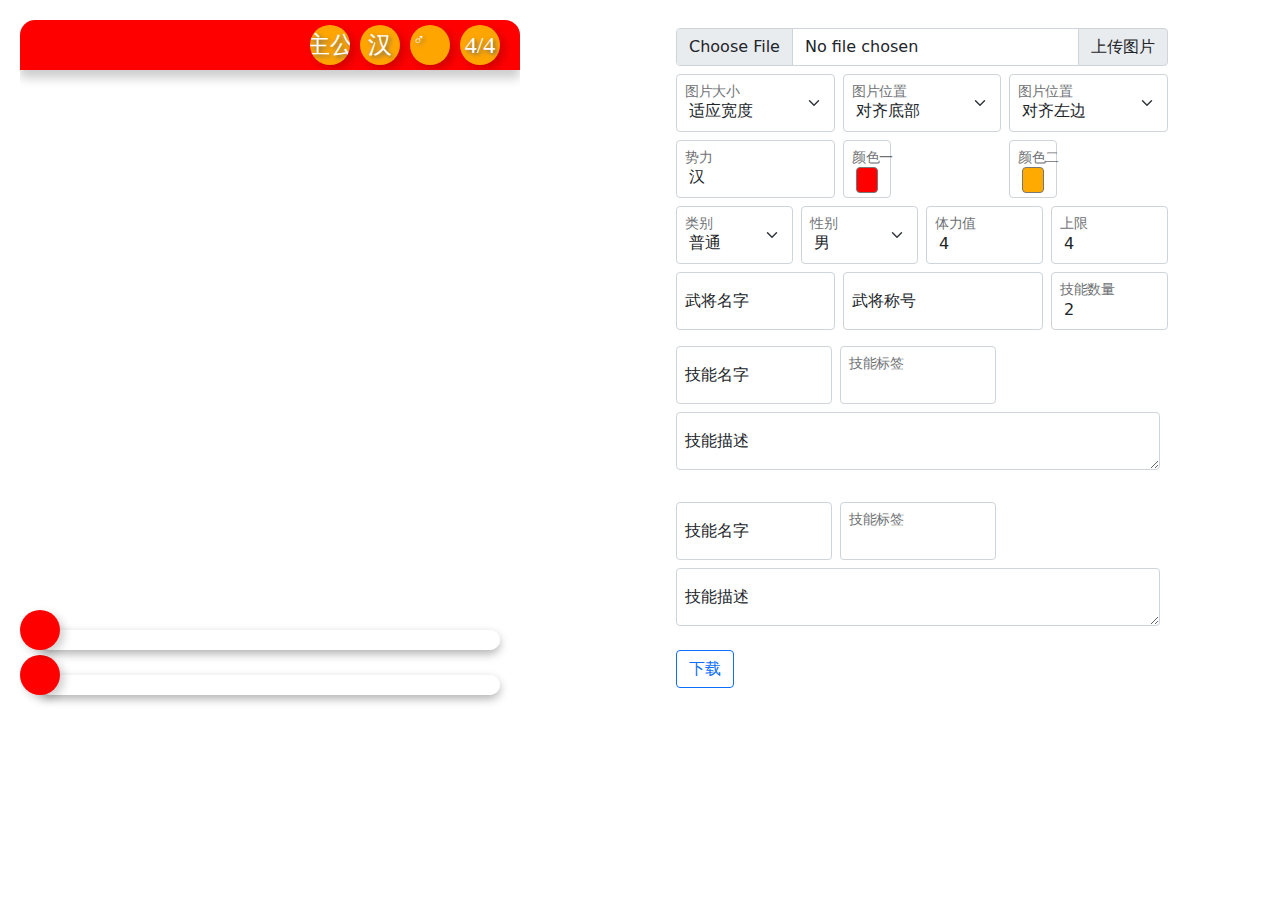
==== commit 848d186a: "Add files via upload" ====
--- a/index.html
+++ b/index.html
@@ -12,15 +12,15 @@
 		<div class="col">
 		<div class="body">
 			<!--图片-->
-			<img src="img/011.png"/>
+			<img class="img"/>
 			
 			<!--顶部信息-->
 			<div class="head">
 				
-				<div class="title"><p>高祖之風</p></div>
-				<div class="name"><p>刘备</p></div>
+				<div class="title"><p></p></div>
+				<div class="name"><p></p></div>
 				<div class="mark lord"><p>主公</p></div>
-				<div class="mark sex"><img src="img/male.png"></div>
+				<div class="mark sex"><p>♂</p></div>
 				<div class="mark camp"><p>汉</p></div>
 				<div class="mark hp"><p>4/4</p></div>
 				
@@ -30,27 +30,24 @@
 			<div class="skills">
 				
 				<div class="skill skill3" >
-					<div class="marks skillname1"><p>激将</p></div>
-					<span class="badge rounded-pill bg-dark tag">主公</span>
+					<div class="marks skillname1"><p></p></div>
+					<span class="badge rounded-pill bg-dark tag"></span>
 					<div class="text skilltext1"><p>
-					准备阶段，你可以令一名其他汉势力角色摸一张牌，然后其可以对你选择的另一名角色使用【杀】。
+					
 					</p></div>
 				</div>
 				
 				<div class="skill skill2" >
-					<div class="marks skillname2"><p>弘毅</p></div>
-					<span class="badge rounded-pill bg-dark tag">回合</span>
-					<div class="text skilltext2"><p>
-					你可以将一张牌当任意基本牌使用或打出；<i>你于回合内以此法使用牌时摸一张牌。</i>
-					</p>
+					<div class="marks skillname2"><p></p></div>
+					<span class="badge rounded-pill bg-dark tag"></span>
+					<div class="text skilltext2"><p></p>
 					</div>
 				</div>
 			
 				<div class="skill skill1" >
 					<span class="badge rounded-pill bg-dark tag"></span>
-					<div class="marks skillname1"><p>仁德</p></div>
+					<div class="marks skillname1"><p></p></div>
 					<div class="text skilltext1"><p>
-					出牌阶段，你可以将任意张牌交给其他角色。
 					</p></div>
 				</div>
 				
@@ -63,42 +60,87 @@
 		<div class="col">
 		<form>
 			<div class="form row g-2">
+				
+				<!--图片上传-->
 				<div class="input-group">
 					<input type="file" id="img" class="form-control"accept="image/png, image/jpeg"/>
 					<label for="img" class="input-group-text">上传图片</label>
 				</div>
-				<div class="form-floating col-md-3">
-				  <input type="text" class="form-control" id="name" placeholder="text" maxlength="4">
-				  <label class="form-label">武将名字</label>
-				</div>
-				<div class="form-floating col-md-4">
-				  <input type="text" class="form-control" id="title" placeholder="text" maxlength="6">
-				  <label class="form-label">武将称号</label>
-				</div>
-				
-				<div class="form-floating col-md-3">
-					<select class="form-select" id="lord">
-					  <option value="普通" >普通</option>
-					  <option value="主公" selected>主公</option>
-					</select>
-					<label class="form-label">类别</label>
-				</div>
-				
-				<div class="form-floating col-md-2">
+				
+				<!--图片编辑-->
+				<div class="form-floating col-md-4">
+					<select class="form-select" id="size">
+					  <option  value="w" selected>适应宽度</option>
+					  <option value="h">适应高度</option>
+					</select>
+					<label class="form-label">图片大小</label>
+				</div>
+				
+				<div class="form-floating col-md-4">
+					<select class="form-select" id="site1">
+					  <option value="b">对齐底部</option>
+					  <option value="t">对齐顶部</option>
+					  <option value="c">垂直居中</option>
+					</select>
+					<label class="form-label">图片位置</label>
+				</div>
+				
+				<div class="form-floating col-md-4">
+					<select class="form-select" id="site2">
+					  <option value="l">对齐左边</option>
+					  <option value="r">对齐右边</option>
+					  <option value="c">水平居中</option>
+					</select>
+					<label class="form-label">图片位置</label>
+				</div>
+				
+				<!--<div class="form-floating col-md-4">
 					<select class="form-select" id="camp">
-					  <option  value="汉" selected>汉</option>
+					  <option value="汉" selected>汉</option>
 					  <option value="魏">魏</option>
 					  <option value="吴">吴</option>
 					  <option value="群">群</option>
 					</select>
 					<label class="form-label">势力</label>
-				</div>
+				</div>-->
+				
+				<div class="form-floating col-md-4">
+					<input class="form-control" list="camplist" id="camp" value="汉">
+					<datalist id="camplist">
+						<option value="汉">
+						<option value="魏">
+						<option value="吴">
+						<option value="群">
+					</datalist>
+					<label class="form-label">势力</label>
+				</div>
+				
+				<div class="form-floating col-md-4">
+					
+					<input type="color" class="form-control form-control-color" id="color1" value="#ff0000">
+					<label class="form-label">颜色一</label>
+				</div>
+				
+				<div class="form-floating col-md-4">
+					
+					<input type="color" class="form-control form-control-color" id="color2" value="#ffaa00">
+					<label class="form-label">颜色二</label>
+				</div>
+				
+				<div class="form-floating col-md-3">
+					<select class="form-select" id="lord">
+					  <option value="普通" selected>普通</option>
+					  <option value="主公">主公</option>
+					</select>
+					<label class="form-label">类别</label>
+				</div>
+				
 				
 				<div class="form-floating col-md-3">
 					<select class="form-select" id="sex">
-					  <option value="male"selected>男</option>
-					  <option value="female">女</option>
-					  <option value="sex">无</option>
+					  <option value="♂"selected>男</option>
+					  <option value="♀">女</option>
+					  <option value="⚲">无</option>
 					</select>
 					<label class="form-label">性别</label>
 				</div>
@@ -110,7 +152,17 @@
 				
 				<div class="form-floating col-md-3">
 					<input type="number" id="hp2" class="form-control" value="4" max="20" min="1"/>
-					<label class="form-label">体力上限</label>
+					<label class="form-label">上限</label>
+				</div>
+				
+				<div class="form-floating col-md-4">
+				  <input type="text" class="form-control" id="name" placeholder="text" maxlength="7">
+				  <label class="form-label">武将名字</label>
+				</div>
+				
+				<div class="form-floating col-md-5">
+				  <input type="text" class="form-control" id="title" placeholder="text" maxlength="7">
+				  <label class="form-label">武将称号</label>
 				</div>
 				
 				<div class="form-floating col-md-3">
@@ -118,12 +170,14 @@
 					<label class="form-label">技能数量</label>
 				</div>
 				
+				<!--技能编辑-->
 				<div class="mb-3 row g-2 sskill1">	
 					<div class="form-floating col-md-4">	
 						<input type="text" id="skillname1" class="form-control" maxlength="2" placeholder="text"/>
 						<label class="form-label">技能名字</label>
 					</div>
-					<div class="form-floating col-md-4">
+					
+					<!-- <div class="form-floating col-md-4">
 						<select class="form-select" id="tag1">
 						  <option  value="" selected>无</option>
 						  <option value="锁定">锁定技</option>
@@ -136,7 +190,19 @@
 						  <option value="转换">转换技</option>
 						</select>
 						<label class="form-label">技能标签</label>
-					</div>
+					</div> -->
+					
+					<div class="form-floating col-md-4">
+						<input class="form-control" list="taglist1" id="tag1" value="">
+						<datalist id="taglist1">
+							<option value="锁定技">
+							<option value="阶段技">
+							<option value="回合技">
+							<option value="限定技">
+						</datalist>
+						<label class="form-label">技能标签</label>
+					</div>
+					
 					<div class="form-floating col-md-12"> 
 					  <textarea class="form-control" id="skilltext1" maxlength="99" placeholder="text"></textarea>
 					  <label for="skilltext1" class="form-label">技能描述</label>
@@ -149,7 +215,8 @@
 						<input type="text" id="skillname2" class="form-control" maxlength="2" placeholder="text"/>
 						<label class="form-label">技能名字</label>
 					</div>
-					<div class="form-floating col-md-4">
+					
+					<!-- <div class="form-floating col-md-4">
 						<select class="form-select" id="tag2">
 						<option  value="" selected>无</option>
 						<option value="锁定">锁定技</option>
@@ -160,10 +227,21 @@
 						<option value="觉醒">觉醒技</option>
 						<option value="主公">主公技</option>
 						<option value="转换">转换技</option>
-						  
 						</select>
 						<label class="form-label">技能标签</label>
-					</div>
+					</div> -->
+					
+					<div class="form-floating col-md-4">
+						<input class="form-control" list="taglist2" id="tag2" value="">
+						<datalist id="taglist2">
+							<option value="锁定技">
+							<option value="阶段技">
+							<option value="回合技">
+							<option value="限定技">
+						</datalist>
+						<label class="form-label">技能标签</label>
+					</div>
+					
 					<div class="form-floating col-md-12"> 
 					  <textarea class="form-control" id="skilltext2" maxlength="99" placeholder="text"></textarea>
 					  <label for="skilltext2" class="form-label">技能描述</label>
@@ -175,7 +253,8 @@
 						<input type="text" id="skillname3" class="form-control" maxlength="2" placeholder="text"/>
 						<label class="form-label">技能名字</label>
 					</div>
-					<div class="form-floating col-md-4">
+					
+					<!-- <div class="form-floating col-md-4">
 						<select class="form-select" id="tag3">
 						  <option  value="" selected>无</option>
 						  <option value="锁定">锁定技</option>
@@ -188,15 +267,23 @@
 						  <option value="转换">转换技</option>
 						</select>
 						<label class="form-label">技能标签</label>
-					</div>
+					</div> -->
+					
+					<div class="form-floating col-md-4">
+						<input class="form-control" list="taglist3" id="tag3" value="">
+						<datalist id="taglist3">
+							<option value="锁定技">
+							<option value="阶段技">
+							<option value="回合技">
+							<option value="限定技">
+						</datalist>
+						<label class="form-label">技能标签</label>
+					</div>
+					
 					<div class="form-floating col-md-12"> 
 					  <textarea class="form-control" id="skilltext3" maxlength="99" placeholder="text"></textarea>
 					  <label for="skilltext3" class="form-label">技能描述</label>
 					</div>
-				</div>
-				
-				<div class="col-md-6">
-					<button type="button" class="btn btn-outline-primary" id="preview">预览</button>
 				</div>
 				
 				<div class="col-md-6">
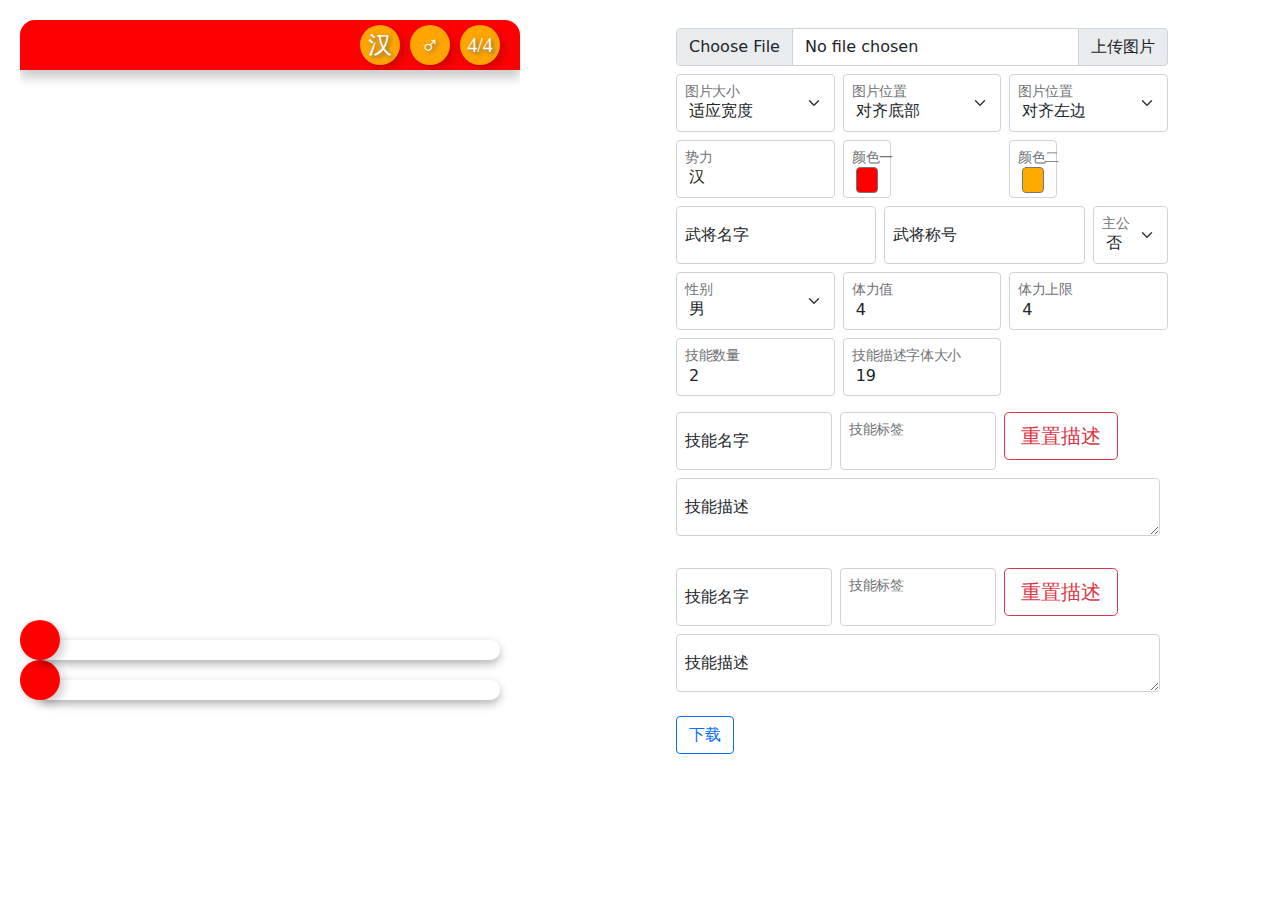
==== commit 02a56e83: "Add files via upload" ====
--- a/index.html
+++ b/index.html
@@ -32,23 +32,19 @@
 				<div class="skill skill3" >
 					<div class="marks skillname1"><p></p></div>
 					<span class="badge rounded-pill bg-dark tag"></span>
-					<div class="text skilltext1"><p>
-					
-					</p></div>
+					<div class="text skilltext1"><p></p></div>
 				</div>
 				
 				<div class="skill skill2" >
 					<div class="marks skillname2"><p></p></div>
 					<span class="badge rounded-pill bg-dark tag"></span>
-					<div class="text skilltext2"><p></p>
-					</div>
+					<div class="text skilltext2"><p></p></div>
 				</div>
 			
 				<div class="skill skill1" >
 					<span class="badge rounded-pill bg-dark tag"></span>
 					<div class="marks skillname1"><p></p></div>
-					<div class="text skilltext1"><p>
-					</p></div>
+					<div class="text skilltext1"><p></p></div>
 				</div>
 				
 			</div>
@@ -127,16 +123,25 @@
 					<label class="form-label">颜色二</label>
 				</div>
 				
-				<div class="form-floating col-md-3">
+				<div class="form-floating col-md-5">
+				  <input type="text" class="form-control" id="name" placeholder="text" maxlength="7">
+				  <label class="form-label">武将名字</label>
+				</div>
+				
+				<div class="form-floating col-md-5">
+				  <input type="text" class="form-control" id="title" placeholder="text" maxlength="7">
+				  <label class="form-label">武将称号</label>
+				</div>
+				
+				<div class="form-floating col-md-2">
 					<select class="form-select" id="lord">
-					  <option value="普通" selected>普通</option>
-					  <option value="主公">主公</option>
-					</select>
-					<label class="form-label">类别</label>
-				</div>
-				
-				
-				<div class="form-floating col-md-3">
+					  <option value="普通" selected>否</option>
+					  <option value="主公">是</option>
+					</select>
+					<label class="form-label">主公</label>
+				</div>
+				
+				<div class="form-floating col-md-4">
 					<select class="form-select" id="sex">
 					  <option value="♂"selected>男</option>
 					  <option value="♀">女</option>
@@ -145,29 +150,24 @@
 					<label class="form-label">性别</label>
 				</div>
 				
-				<div class="form-floating col-md-3">
+				<div class="form-floating col-md-4">
 					<input type="number" id="hp1" class="form-control" value="4" max="20" min="1"/>
 					<label class="form-label">体力值</label>
 				</div>
 				
-				<div class="form-floating col-md-3">
+				<div class="form-floating col-md-4">
 					<input type="number" id="hp2" class="form-control" value="4" max="20" min="1"/>
-					<label class="form-label">上限</label>
-				</div>
-				
-				<div class="form-floating col-md-4">
-				  <input type="text" class="form-control" id="name" placeholder="text" maxlength="7">
-				  <label class="form-label">武将名字</label>
-				</div>
-				
-				<div class="form-floating col-md-5">
-				  <input type="text" class="form-control" id="title" placeholder="text" maxlength="7">
-				  <label class="form-label">武将称号</label>
-				</div>
-				
-				<div class="form-floating col-md-3">
+					<label class="form-label">体力上限</label>
+				</div>
+				
+				<div class="form-floating col-md-4">
 					<input type="number" id="skill" class="form-control" value="2" max="3" min="1"/>
 					<label class="form-label">技能数量</label>
+				</div>
+				
+				<div class="form-floating col-md-4">
+					<input type="number" id="textsize" class="form-control" value="19" max="30" min="10"/>
+					<label class="form-label">技能描述字体大小</label>
 				</div>
 				
 				<!--技能编辑-->
@@ -203,8 +203,12 @@
 						<label class="form-label">技能标签</label>
 					</div>
 					
+					<div class="form-floating col-md-4">
+						<button type="button" id="remake1" class="btn btn-outline-danger btn-lg">重置描述</button>
+					</div>
+					
 					<div class="form-floating col-md-12"> 
-					  <textarea class="form-control" id="skilltext1" maxlength="99" placeholder="text"></textarea>
+					  <textarea class="form-control" id="skilltext1" maxlength="200" placeholder="text"></textarea>
 					  <label for="skilltext1" class="form-label">技能描述</label>
 					</div>
 				</div>
@@ -242,8 +246,12 @@
 						<label class="form-label">技能标签</label>
 					</div>
 					
+					<div class="form-floating col-md-4">
+						<button type="button" id="remake2" class="btn btn-outline-danger btn-lg">重置描述</button>
+					</div>
+					
 					<div class="form-floating col-md-12"> 
-					  <textarea class="form-control" id="skilltext2" maxlength="99" placeholder="text"></textarea>
+					  <textarea class="form-control" id="skilltext2" maxlength="200" placeholder="text"></textarea>
 					  <label for="skilltext2" class="form-label">技能描述</label>
 					</div>
 				</div>
@@ -280,8 +288,12 @@
 						<label class="form-label">技能标签</label>
 					</div>
 					
+					<div class="form-floating col-md-4">
+						<button type="button" id="remake3" class="btn btn-outline-danger btn-lg">重置描述</button>
+					</div>
+					
 					<div class="form-floating col-md-12"> 
-					  <textarea class="form-control" id="skilltext3" maxlength="99" placeholder="text"></textarea>
+					  <textarea class="form-control" id="skilltext3" maxlength="200" placeholder="text"></textarea>
 					  <label for="skilltext3" class="form-label">技能描述</label>
 					</div>
 				</div>
--- a/css/index.css
+++ b/css/index.css
@@ -19,9 +19,9 @@
 	position: relative;
 	overflow: hidden;
 }
-img{
-	position: absolute;
-	max-width: 100%;
+.body img{
+	position: absolute;
+	width: 500px;
 	height: auto;
 	bottom: 0;
 	left: 0;
@@ -75,21 +75,22 @@
 	left: 50%;
 	transform: translate(-50%, -50%);
 	white-space: nowrap;
-	color: rgba(255, 255, 0, 0.4);
+	color: #ffaa00;
 	font-size: 80px;
+	opacity: 0.7;
 }
 
 .sex{
 	position: absolute;
 	right: 70px;
 }
-.sex img{
-	max-height: 80%;
-	width: auto;
-	position: absolute;
-	top: 50%;
-	left: 50%;
-	transform: translate(-50%, -50%);
+
+.sex p{
+	position: absolute;
+	top: 50%;
+	left: 50%;
+	transform: translate(-50%, -50%);
+	font-size: 26px;
 }
 
 .mark{
@@ -106,6 +107,7 @@
 }
 .lord{
 	right: 170px;
+	display: none;
 }
 .camp{
 	right: 120px;
@@ -119,7 +121,6 @@
 	top: 50%;
 	left: 50%;
 	transform: translate(-50%, -50%);
-
 	font-size: 24px;
 }
 
@@ -129,17 +130,14 @@
 	left: 50%;
 	transform: translate(-50%, -50%);
 	white-space: nowrap;
-	/*width: auto;
-	max-height: 100%;*/
 	font-size: 24px;
 }
 .hp p{
-	font-size: 24px;
-	position: absolute;
-	top: 50%;
-	left: 50%;
-	transform: translate(-50%, -50%);
-
+	font-size: 20px;
+	position: absolute;
+	top: 50%;
+	left: 50%;
+	transform: translate(-50%, -50%);
 }
 
 .skills{
@@ -152,11 +150,10 @@
 .skill{
 	width: 460px;
 	box-shadow: 0px 4px 10px 0px rgba(0, 0, 0, 0.3);
-	margin-bottom: 25px;
+	margin-bottom: 20px;
 	background-color: rgba(255, 255, 255, 0.8);
 	position: relative;
 	border-radius: 15px;
-	;
 }
 
 .marks{
@@ -166,9 +163,10 @@
 	top: -20px;
 	left: -20px;
 	border-radius: 20px;
-	background-color: red;
+	background-color: #ff0000;
 	box-shadow: 4px 4px 10px 0px rgba(0, 0, 0, 0.2);
 	color: white;
+	overflow: hidden;
 
 	
 }
@@ -178,8 +176,6 @@
 	left: 50%;
 	transform: translate(-50%, -50%);
 	white-space: nowrap;
-	/*width: auto;
-	max-height: 100%;*/
 	font-size: 21px;
 	font-family: "wenkai";
 	text-shadow: 2px 2px 4px dimgray;
@@ -191,7 +187,6 @@
 	text-align: justify;
 	font-size: 19px;
 	font-family: "wenkai";
-
 	}
 
 .tag{
@@ -206,7 +201,3 @@
 	height: auto;
 	margin: 20px;
 }
-
-.hide{
-	display: none;
-}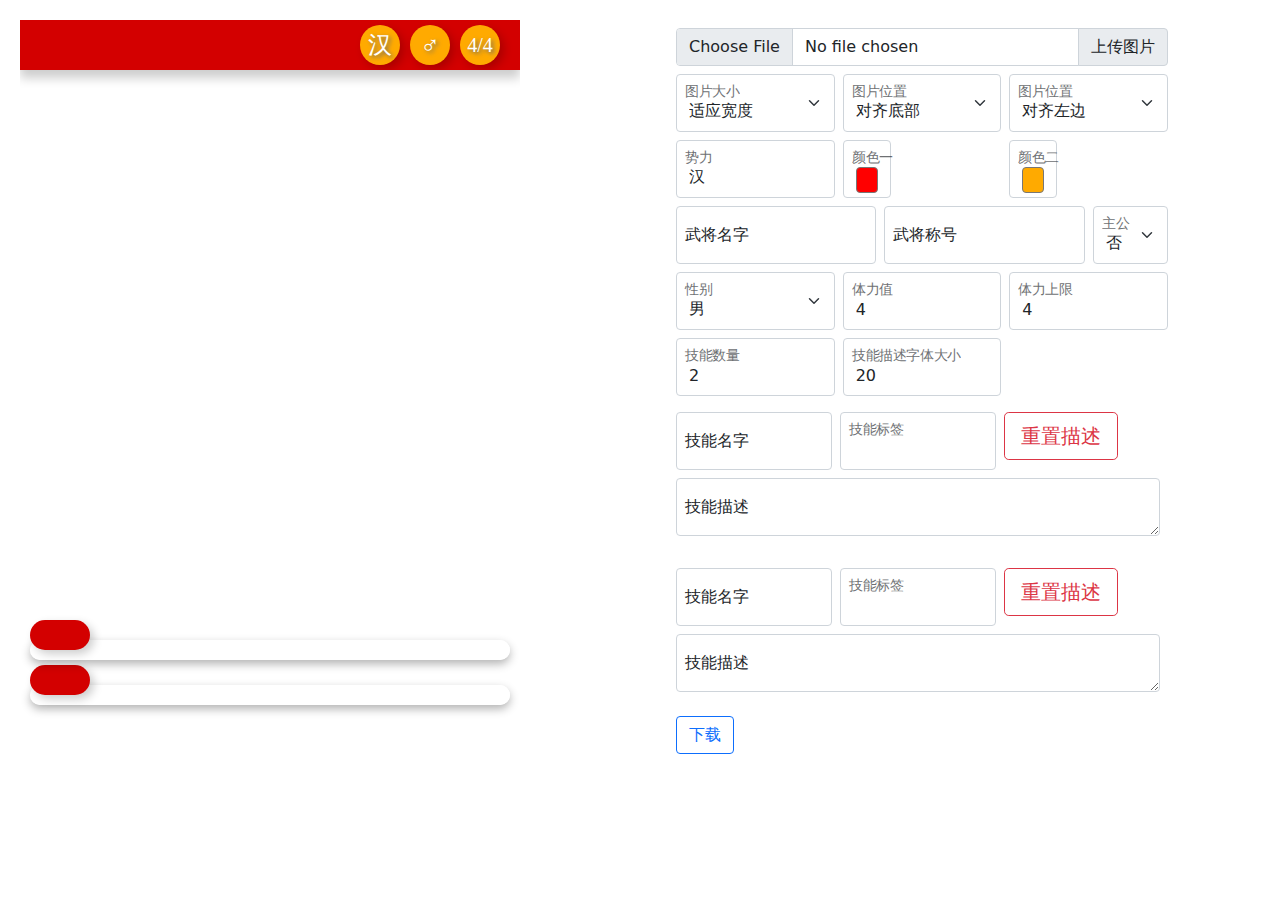
==== commit b85c7fe1: "Add files via upload" ====
--- a/index.html
+++ b/index.html
@@ -19,7 +19,7 @@
 				
 				<div class="title"><p></p></div>
 				<div class="name"><p></p></div>
-				<div class="mark lord"><p>主公</p></div>
+				<!-- <div class="mark lord"><p>主公</p></div> -->
 				<div class="mark sex"><p>♂</p></div>
 				<div class="mark camp"><p>汉</p></div>
 				<div class="mark hp"><p>4/4</p></div>
@@ -30,19 +30,19 @@
 			<div class="skills">
 				
 				<div class="skill skill3" >
-					<div class="marks skillname1"><p></p></div>
-					<span class="badge rounded-pill bg-dark tag"></span>
-					<div class="text skilltext1"><p></p></div>
+					<div class="marks skillname3"><p></p></div>
+					<span class="badge rounded-pill bg-danger tag"></span>
+					<div class="text skilltext3"><p></p></div>
 				</div>
 				
 				<div class="skill skill2" >
 					<div class="marks skillname2"><p></p></div>
-					<span class="badge rounded-pill bg-dark tag"></span>
+					<span class="badge rounded-pill bg-danger tag"></span>
 					<div class="text skilltext2"><p></p></div>
 				</div>
 			
 				<div class="skill skill1" >
-					<span class="badge rounded-pill bg-dark tag"></span>
+					<span class="badge rounded-pill bg-danger tag"></span>
 					<div class="marks skillname1"><p></p></div>
 					<div class="text skilltext1"><p></p></div>
 				</div>
@@ -90,16 +90,6 @@
 					<label class="form-label">图片位置</label>
 				</div>
 				
-				<!--<div class="form-floating col-md-4">
-					<select class="form-select" id="camp">
-					  <option value="汉" selected>汉</option>
-					  <option value="魏">魏</option>
-					  <option value="吴">吴</option>
-					  <option value="群">群</option>
-					</select>
-					<label class="form-label">势力</label>
-				</div>-->
-				
 				<div class="form-floating col-md-4">
 					<input class="form-control" list="camplist" id="camp" value="汉">
 					<datalist id="camplist">
@@ -145,7 +135,14 @@
 					<select class="form-select" id="sex">
 					  <option value="♂"selected>男</option>
 					  <option value="♀">女</option>
-					  <option value="⚲">无</option>
+					  <option value="⚤">男与女</option>
+					  <option value="⚢">女与女</option>
+					  <option value="⚣">男与男</option>
+					  <option value="⚦">变性男</option>
+					  <option value="⚥">跨性别一</option>
+					  <option value="⚧">跨性别二</option>
+					  <option value="⚬">无性别</option>
+					  <option value="⚲">中性</option>
 					</select>
 					<label class="form-label">性别</label>
 				</div>
@@ -166,7 +163,7 @@
 				</div>
 				
 				<div class="form-floating col-md-4">
-					<input type="number" id="textsize" class="form-control" value="19" max="30" min="10"/>
+					<input type="number" id="textsize" class="form-control" value="20" max="30" min="10"/>
 					<label class="form-label">技能描述字体大小</label>
 				</div>
 				
@@ -195,10 +192,10 @@
 					<div class="form-floating col-md-4">
 						<input class="form-control" list="taglist1" id="tag1" value="">
 						<datalist id="taglist1">
-							<option value="锁定技">
-							<option value="阶段技">
-							<option value="回合技">
-							<option value="限定技">
+							<option value="锁定">
+							<option value="阶段">
+							<option value="回合">
+							<option value="限定">
 						</datalist>
 						<label class="form-label">技能标签</label>
 					</div>
@@ -208,7 +205,7 @@
 					</div>
 					
 					<div class="form-floating col-md-12"> 
-					  <textarea class="form-control" id="skilltext1" maxlength="200" placeholder="text"></textarea>
+					  <textarea class="form-control" id="skilltext1" maxlength="300" placeholder="text"></textarea>
 					  <label for="skilltext1" class="form-label">技能描述</label>
 					</div>
 				</div>
@@ -238,10 +235,10 @@
 					<div class="form-floating col-md-4">
 						<input class="form-control" list="taglist2" id="tag2" value="">
 						<datalist id="taglist2">
-							<option value="锁定技">
-							<option value="阶段技">
-							<option value="回合技">
-							<option value="限定技">
+							<option value="锁定">
+							<option value="阶段">
+							<option value="回合">
+							<option value="限定">
 						</datalist>
 						<label class="form-label">技能标签</label>
 					</div>
@@ -251,7 +248,7 @@
 					</div>
 					
 					<div class="form-floating col-md-12"> 
-					  <textarea class="form-control" id="skilltext2" maxlength="200" placeholder="text"></textarea>
+					  <textarea class="form-control" id="skilltext2" maxlength="300" placeholder="text"></textarea>
 					  <label for="skilltext2" class="form-label">技能描述</label>
 					</div>
 				</div>
@@ -280,10 +277,10 @@
 					<div class="form-floating col-md-4">
 						<input class="form-control" list="taglist3" id="tag3" value="">
 						<datalist id="taglist3">
-							<option value="锁定技">
-							<option value="阶段技">
-							<option value="回合技">
-							<option value="限定技">
+							<option value="锁定">
+							<option value="阶段">
+							<option value="回合">
+							<option value="限定">
 						</datalist>
 						<label class="form-label">技能标签</label>
 					</div>
@@ -293,7 +290,7 @@
 					</div>
 					
 					<div class="form-floating col-md-12"> 
-					  <textarea class="form-control" id="skilltext3" maxlength="200" placeholder="text"></textarea>
+					  <textarea class="form-control" id="skilltext3" maxlength="300" placeholder="text"></textarea>
 					  <label for="skilltext3" class="form-label">技能描述</label>
 					</div>
 				</div>
--- a/css/index.css
+++ b/css/index.css
@@ -14,7 +14,7 @@
 .body{
 	height: 700px;
 	width: 500px;
-	border-radius: 15px;
+/* 	border-radius: 30px; */
 	margin: 20px;
 	position: relative;
 	overflow: hidden;
@@ -30,7 +30,7 @@
 .head{
 	height: 50px;
 	width: 500px;
-	background-color: red ;
+	background-color: #d30000;
 	box-shadow: 0 8px 10px 0 rgba(0, 0, 0, 0.2);
 	position: absolute;
 	top: 0;
@@ -44,7 +44,7 @@
 	width: auto;
 	position: absolute;
 	top: 3px;
-	left: 15px;
+	left: 20px;
 	
 }
 
@@ -56,15 +56,15 @@
 	white-space: nowrap;
 	font-size: 40px;
 	color: white;
-	letter-spacing: 8px;
+	letter-spacing: 6px;
 	text-shadow: 2px 2px 4px dimgray;
 	
 }
 
 .title{
 	position: absolute;
-	top: 0px;
-	left: 10%;
+	top: 0px; 
+
 	height: 50px;
 	width: auto;
 }
@@ -76,8 +76,9 @@
 	transform: translate(-50%, -50%);
 	white-space: nowrap;
 	color: #ffaa00;
-	font-size: 80px;
-	opacity: 0.7;
+	font-size: 60px;
+	letter-spacing: 6px;
+	opacity: 0.5;
 }
 
 .sex{
@@ -99,16 +100,13 @@
 	position: absolute;
 	top: 5px;
 	border-radius: 20px;
-	background-color: orange;
+	background-color: #ffaa00;
 	box-shadow: 4px 4px 10px 0px rgba(0, 0, 0, 0.2);
 	overflow: hidden;
 	color: white;
 	text-shadow: 2px 2px 4px dimgray;
 }
-.lord{
-	right: 170px;
-	display: none;
-}
+
 .camp{
 	right: 120px;
 }
@@ -122,16 +120,10 @@
 	left: 50%;
 	transform: translate(-50%, -50%);
 	font-size: 24px;
-}
-
-.lord p{
-	position: absolute;
-	top: 50%;
-	left: 50%;
-	transform: translate(-50%, -50%);
-	white-space: nowrap;
-	font-size: 24px;
-}
+	white-space: nowrap;
+}
+
+
 .hp p{
 	font-size: 20px;
 	position: absolute;
@@ -148,22 +140,23 @@
 	align-items: center;
 }
 .skill{
-	width: 460px;
+	width: 480px;
 	box-shadow: 0px 4px 10px 0px rgba(0, 0, 0, 0.3);
-	margin-bottom: 20px;
-	background-color: rgba(255, 255, 255, 0.8);
+	margin-bottom: 15px;
+	margin-top: 10px;
+	background-color: rgba(255, 255, 255, 0.9);
 	position: relative;
 	border-radius: 15px;
 }
 
 .marks{
-	height: 40px;
-	width: 40px;
+	height: 30px;
+	width: 60px;
 	position: absolute;
 	top: -20px;
-	left: -20px;
-	border-radius: 20px;
-	background-color: #ff0000;
+	left: 0;
+	border-radius: 15px;
+	background-color: #d30000;
 	box-shadow: 4px 4px 10px 0px rgba(0, 0, 0, 0.2);
 	color: white;
 	overflow: hidden;
@@ -176,7 +169,7 @@
 	left: 50%;
 	transform: translate(-50%, -50%);
 	white-space: nowrap;
-	font-size: 21px;
+	font-size: 20px;
 	font-family: "wenkai";
 	text-shadow: 2px 2px 4px dimgray;
 }
@@ -185,15 +178,15 @@
 .text p{
 	padding: 10px;
 	text-align: justify;
-	font-size: 19px;
+	font-size: 20px;
 	font-family: "wenkai";
 	}
 
 .tag{
 	position: absolute;
 	right:0;
-	bottom: -10px;
-	font-family: "tiejili";
+	top: -12px;
+	font-family: "wenkai";
 }
 
 .form{
@@ -201,3 +194,21 @@
 	height: auto;
 	margin: 20px;
 }
+.r{
+	
+	text-decoration: underline;
+	text-decoration-color:red;
+
+}
+.b{
+	text-decoration: underline;
+	text-decoration-color:blue;
+	
+}
+
+.c{
+	text-decoration: underline;
+	text-decoration-style:dotted;
+	
+	
+}
